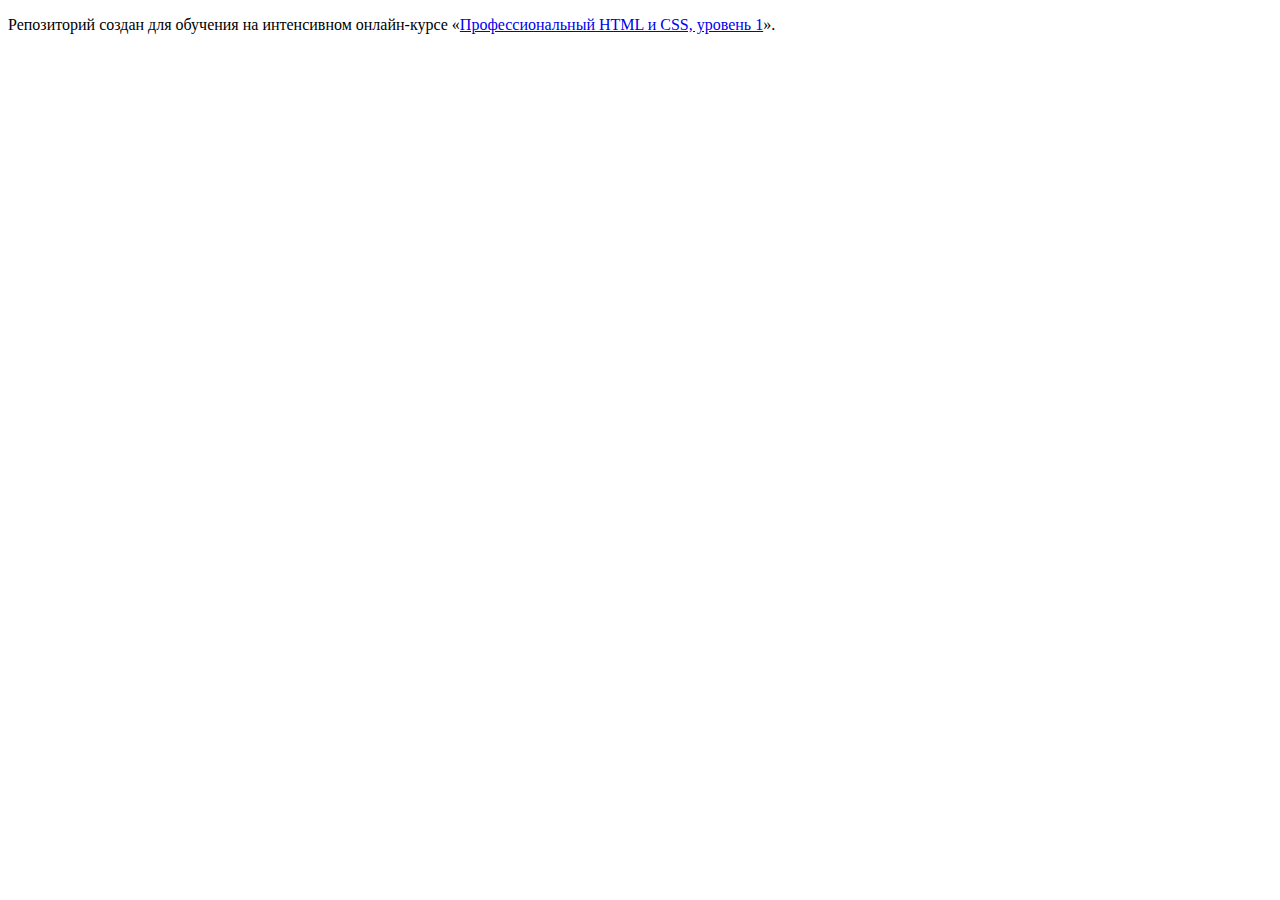
==== index.html @ e0f9cced ":hatching_chick:" ====
<!DOCTYPE html>
<html lang="ru">
  <head>
    <meta charset="utf-8">
    <title>HTML Academy: Глейси</title>
  </head>
  <body>

    <p>Репозиторий создан для обучения на интенсивном онлайн‑курсе «<a href="https://htmlacademy.ru/intensive/htmlcss">Профессиональный HTML и CSS, уровень 1</a>».</p>

  </body>
</html>
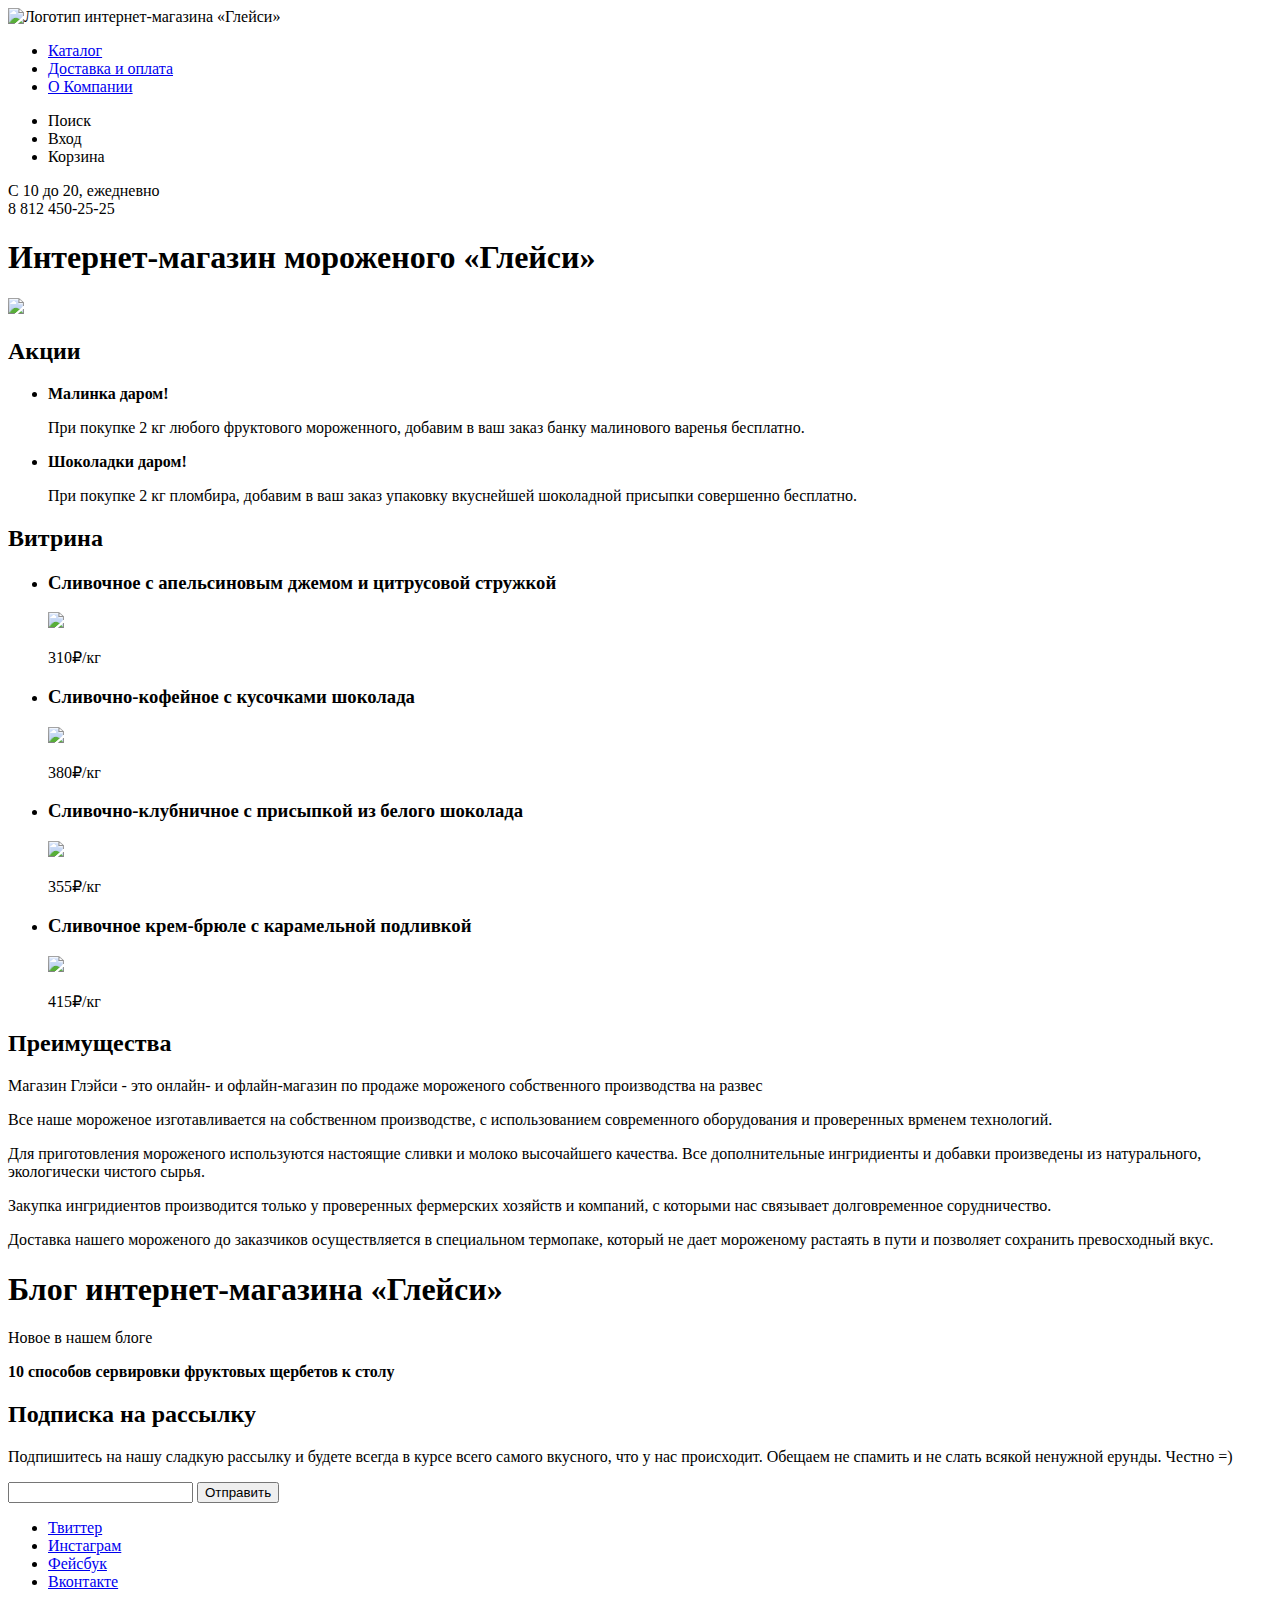
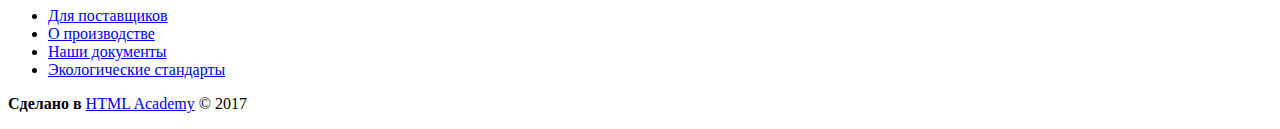
==== commit acca442d: "Разметка смысловых разделов" ====
--- a/index.html
+++ b/index.html
@@ -1,12 +1,139 @@
 <!DOCTYPE html>
 <html lang="ru">
-  <head>
-    <meta charset="utf-8">
-    <title>HTML Academy: Глейси</title>
-  </head>
-  <body>
-
-    <p>Репозиторий создан для обучения на интенсивном онлайн‑курсе «<a href="https://htmlacademy.ru/intensive/htmlcss">Профессиональный HTML и CSS, уровень 1</a>».</p>
-
-  </body>
+ <head>
+     <meta charset="utf-8">
+     <title>HTML Academy: Глейси</title>
+ </head>
+ <body>
+     <header class="main-header">
+         <nav class="main-navigation">
+             
+             <a class="main-header-logo">
+                 <img src="img/index-logo.svg" width="" height="" alt="Логотип интернет-магазина «Глейси»">
+             </a>
+             
+             <ul class="site-navigation">
+                 <li><a href="catalog.html"
+                        >Каталог</a></li>
+                 <li><a href="pay-deliver.html"
+                        >Доставка и оплата</a></li>
+                 <li><a href="about-us.html"
+                        >О Компании</a></li>
+             </ul>
+             
+             <ul class="user-navigation">
+                 <li class="search">Поиск</li>
+                 <li class="login-link">Вход</li>
+                 <li class="cart">Корзина</li>
+             </ul>
+             <p>С 10 до 20, ежедневно<br>
+             8 812 450-25-25</p>
+             
+         </nav>         
+     </header>
+     
+     <main class="container">
+         
+         <h1 class="visually-hidden">Интернет-магазин мороженого «Глейси»</h1>
+         
+         <div class="main-slider">
+             <div class="slide"><img src="img/main_slider1.svg"></div>
+             <div class="slide"></div>
+             <div class="slide"></div>
+         </div>
+         
+         <section class="banner">
+             <h2 class="visually-hidden">Акции</h2>
+             <ul class="banner-list">
+                 <li class="banner-item">
+                     <b>Малинка даром!</b>
+                     <p>При покупке 2 кг любого фруктового мороженного, добавим в ваш заказ банку малинового варенья бесплатно.</p>
+                 </li>
+                 <li class="banner-item">
+                     <b>Шоколадки даром!</b>
+                     <p>При покупке 2 кг пломбира, добавим в ваш заказ упаковку вкуснейшей шоколадной присыпки совершенно бесплатно.</p>
+                 </li>
+                    
+             </ul>
+         </section>
+         
+         <section class="showcase">
+             <h2 class="visually-hidden">Витрина</h2>
+             <ul class="showcase-list">
+                 <li class="showcase-item">
+                     <h3>Сливочное с апельсиновым джемом и цитрусовой стружкой</h3>
+                     <img src="img/showcase1.svg">
+                     <p>310₽<span class="showcase-piece">/кг</span></p>
+                 </li>
+                 <li class="showcase-item">
+                     <h3>Сливочно-кофейное с кусочками шоколада</h3>
+                     <img src="img/showcase2.svg">
+                     <p>380₽<span class="showcase-piece">/кг</span></p>
+                 </li>
+                 <li class="showcase-item">
+                     <h3>Сливочно-клубничное с присыпкой из белого шоколада</h3>
+                     <img src="img/showcase3.svg">
+                     <p>355₽<span class="showcase-piece">/кг</span></p>
+                 </li>
+                 <li class="showcase-item">
+                     <h3>Сливочное крем-брюле с карамельной подливкой</h3>
+                     <img src="img/showcase4.svg">
+                     <p>415₽<span class="showcase-piece">/кг</span></p>
+                 </li>
+             </ul>
+         </section>
+         
+         <section class="features">
+             <h2 class="visually-hidden">Преимущества</h2>
+             <p>Магазин Глэйси - это онлайн- и офлайн-магазин по продаже мороженого собственного производства на развес</p>
+             <p>Все наше мороженое изготавливается на собственном производстве, с использованием современного оборудования и проверенных врменем технологий.</p>
+             <p>Для приготовления мороженого используются настоящие сливки и молоко высочайшего качества. Все дополнительные ингридиенты и добавки произведены из натурального, экологически чистого сырья.</p>
+             <p>Закупка ингридиентов производится только у проверенных фермерских хозяйств и компаний, с которыми нас связывает долговременное сорудничество.</p>
+             <p>Доставка нашего мороженого до заказчиков осуществляется в специальном термопаке, который не дает мороженому растаять в пути и позволяет сохранить превосходный вкус.</p>             
+         </section>
+         
+         <article class="blog-news">
+             <h1 class="visually-hidden">Блог интернет-магазина «Глейси»</h1>
+                 <p>Новое в нашем блоге</p>
+                 <b>10 способов сервировки фруктовых щербетов к столу</b>
+         </article>
+         
+         <sectiom class="mailing">
+             <h2 class="visually-hidden">Подписка на рассылку</h2>
+             <p>Подпишитесь на нашу сладкую рассылку и будете всегда в курсе всего самого вкусного, что у нас происходит. Обещаем не спамить и не слать всякой ненужной ерунды. Честно =)</p>
+             <input type="text" name="user-email">
+             <input type="submit" value="Отправить">
+         </sectiom>
+         
+         <!--тут будет карта-->
+         
+     </main>
+     <footer class="main-footer">
+         
+         <div class="footer-social">
+            <ul>
+                <li><a class="social-button" href="#">Твиттер</a></li>
+                <li><a class="social-button" href="#">Инстаграм</a></li>
+                <li><a class="social-button" href="#">Фейсбук</a></li>
+                <li><a class="social-button" href="#">Вконтакте</a></li>
+            </ul>
+         </div>
+         
+         <div class="footer-about-us">
+            <ul>
+                <li><a href="suppliers.html">Для поставщиков</a></li>
+                <li><a href="fabric.html">О производстве</a></li>
+                <li><a href="legal-data.html">Наши документы</a></li>
+                <li><a href="eco-standart.html">Экологические стандарты</a></li>
+            </ul>
+         </div>
+         
+        <p class="footer-copyright">
+            <b>Сделано в </b> 
+            <a href="https://htmlacademy.ru">HTML Academy</a>
+            © 2017
+        </p>
+         
+     </footer>
+ </body>
 </html>
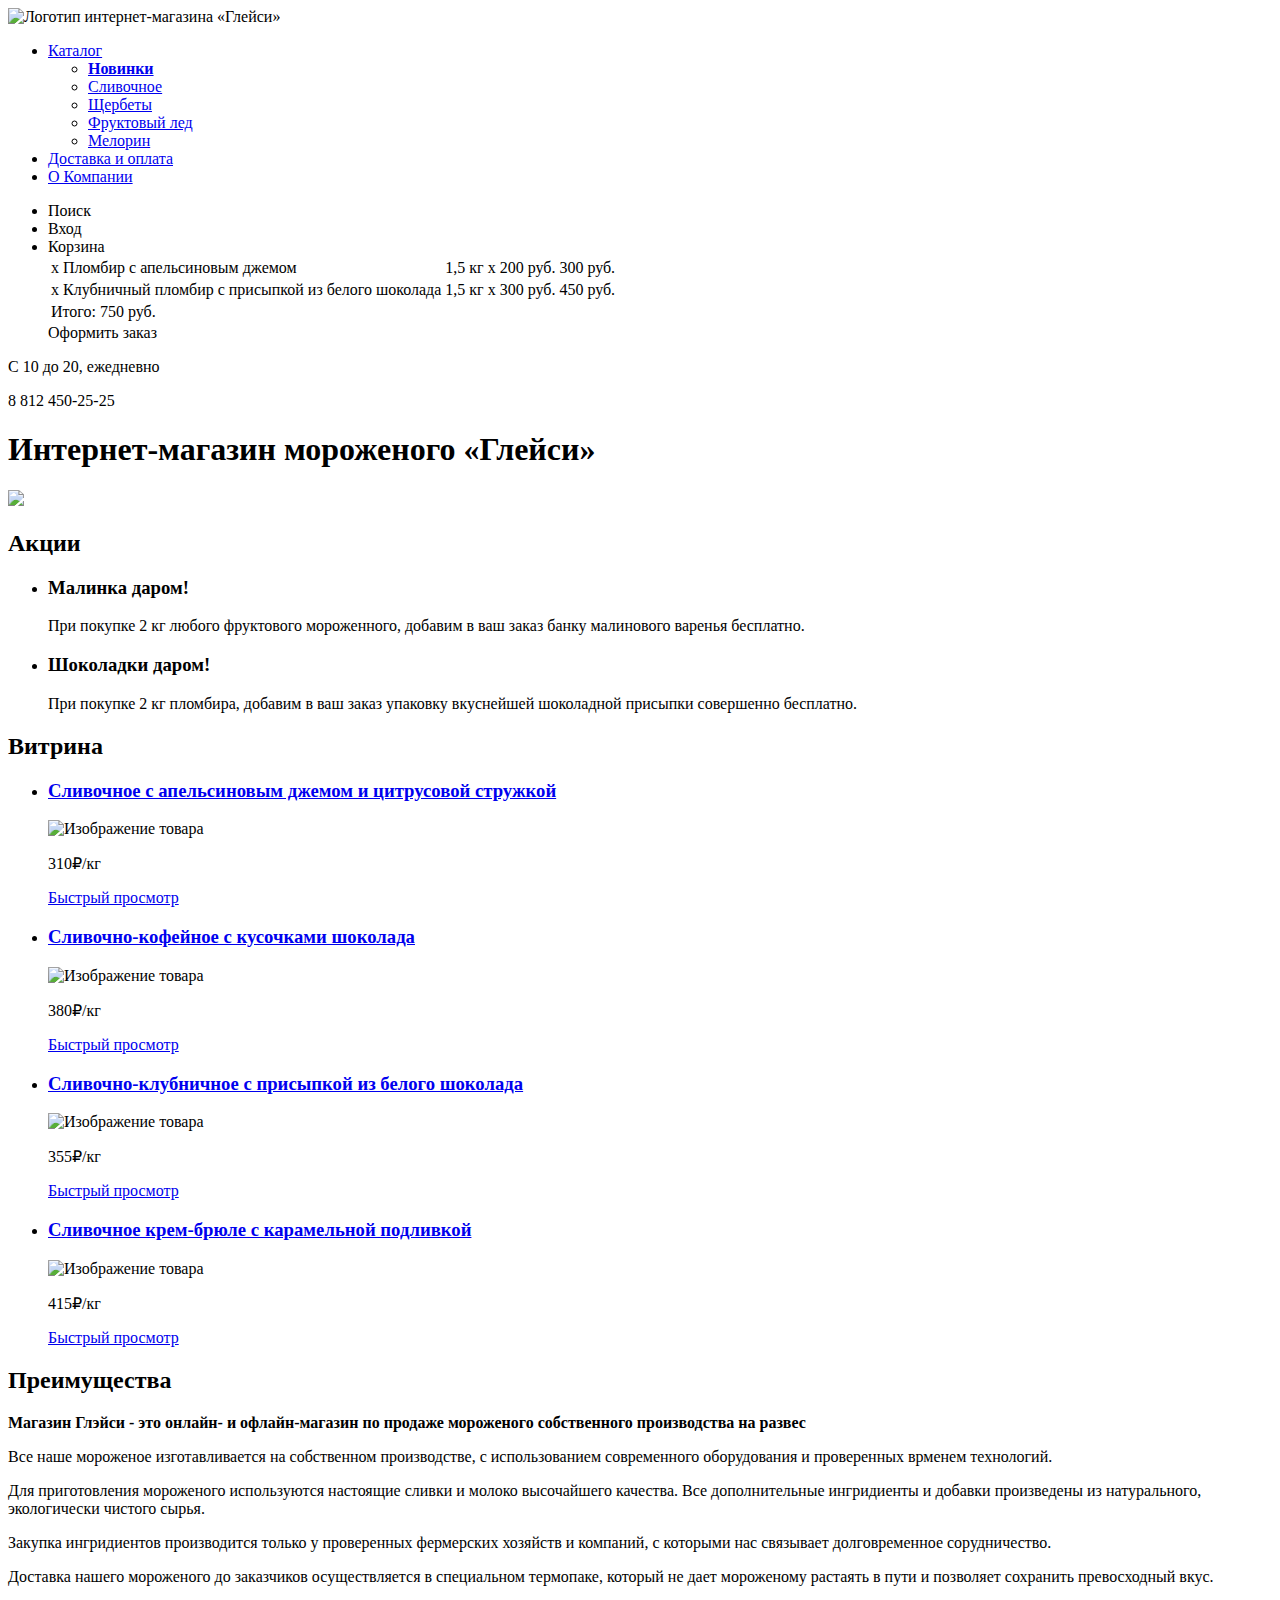
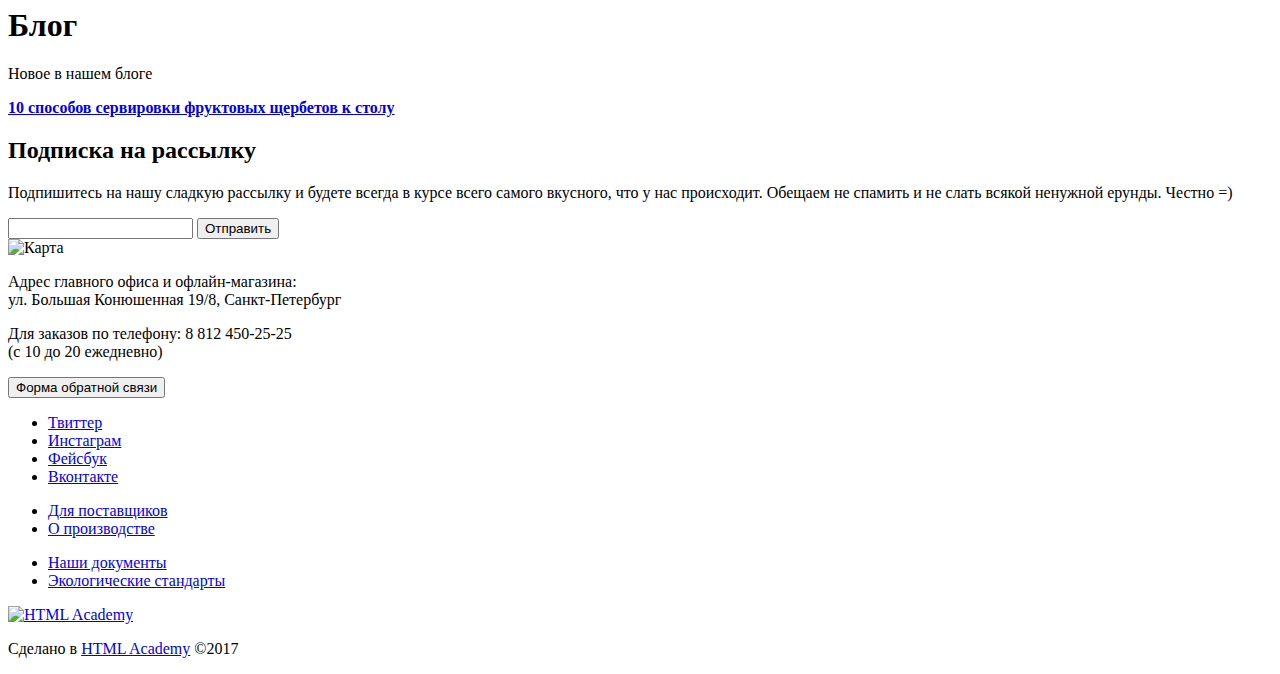
==== commit 189adf40: "Импорт изображений" ====
--- a/index.html
+++ b/index.html
@@ -1,139 +1,224 @@
 <!DOCTYPE html>
 <html lang="ru">
- <head>
-     <meta charset="utf-8">
-     <title>HTML Academy: Глейси</title>
- </head>
- <body>
-     <header class="main-header">
-         <nav class="main-navigation">
-             
-             <a class="main-header-logo">
-                 <img src="img/index-logo.svg" width="" height="" alt="Логотип интернет-магазина «Глейси»">
-             </a>
-             
-             <ul class="site-navigation">
-                 <li><a href="catalog.html"
-                        >Каталог</a></li>
-                 <li><a href="pay-deliver.html"
-                        >Доставка и оплата</a></li>
-                 <li><a href="about-us.html"
-                        >О Компании</a></li>
-             </ul>
-             
-             <ul class="user-navigation">
-                 <li class="search">Поиск</li>
-                 <li class="login-link">Вход</li>
-                 <li class="cart">Корзина</li>
-             </ul>
-             <p>С 10 до 20, ежедневно<br>
-             8 812 450-25-25</p>
-             
-         </nav>         
-     </header>
-     
-     <main class="container">
-         
-         <h1 class="visually-hidden">Интернет-магазин мороженого «Глейси»</h1>
-         
-         <div class="main-slider">
-             <div class="slide"><img src="img/main_slider1.svg"></div>
-             <div class="slide"></div>
-             <div class="slide"></div>
-         </div>
-         
-         <section class="banner">
-             <h2 class="visually-hidden">Акции</h2>
-             <ul class="banner-list">
-                 <li class="banner-item">
-                     <b>Малинка даром!</b>
-                     <p>При покупке 2 кг любого фруктового мороженного, добавим в ваш заказ банку малинового варенья бесплатно.</p>
-                 </li>
-                 <li class="banner-item">
-                     <b>Шоколадки даром!</b>
-                     <p>При покупке 2 кг пломбира, добавим в ваш заказ упаковку вкуснейшей шоколадной присыпки совершенно бесплатно.</p>
-                 </li>
-                    
-             </ul>
-         </section>
-         
-         <section class="showcase">
-             <h2 class="visually-hidden">Витрина</h2>
-             <ul class="showcase-list">
-                 <li class="showcase-item">
-                     <h3>Сливочное с апельсиновым джемом и цитрусовой стружкой</h3>
-                     <img src="img/showcase1.svg">
-                     <p>310₽<span class="showcase-piece">/кг</span></p>
-                 </li>
-                 <li class="showcase-item">
-                     <h3>Сливочно-кофейное с кусочками шоколада</h3>
-                     <img src="img/showcase2.svg">
-                     <p>380₽<span class="showcase-piece">/кг</span></p>
-                 </li>
-                 <li class="showcase-item">
-                     <h3>Сливочно-клубничное с присыпкой из белого шоколада</h3>
-                     <img src="img/showcase3.svg">
-                     <p>355₽<span class="showcase-piece">/кг</span></p>
-                 </li>
-                 <li class="showcase-item">
-                     <h3>Сливочное крем-брюле с карамельной подливкой</h3>
-                     <img src="img/showcase4.svg">
-                     <p>415₽<span class="showcase-piece">/кг</span></p>
-                 </li>
-             </ul>
-         </section>
-         
-         <section class="features">
-             <h2 class="visually-hidden">Преимущества</h2>
-             <p>Магазин Глэйси - это онлайн- и офлайн-магазин по продаже мороженого собственного производства на развес</p>
-             <p>Все наше мороженое изготавливается на собственном производстве, с использованием современного оборудования и проверенных врменем технологий.</p>
-             <p>Для приготовления мороженого используются настоящие сливки и молоко высочайшего качества. Все дополнительные ингридиенты и добавки произведены из натурального, экологически чистого сырья.</p>
-             <p>Закупка ингридиентов производится только у проверенных фермерских хозяйств и компаний, с которыми нас связывает долговременное сорудничество.</p>
-             <p>Доставка нашего мороженого до заказчиков осуществляется в специальном термопаке, который не дает мороженому растаять в пути и позволяет сохранить превосходный вкус.</p>             
-         </section>
-         
-         <article class="blog-news">
-             <h1 class="visually-hidden">Блог интернет-магазина «Глейси»</h1>
-                 <p>Новое в нашем блоге</p>
-                 <b>10 способов сервировки фруктовых щербетов к столу</b>
-         </article>
-         
-         <sectiom class="mailing">
-             <h2 class="visually-hidden">Подписка на рассылку</h2>
-             <p>Подпишитесь на нашу сладкую рассылку и будете всегда в курсе всего самого вкусного, что у нас происходит. Обещаем не спамить и не слать всякой ненужной ерунды. Честно =)</p>
-             <input type="text" name="user-email">
-             <input type="submit" value="Отправить">
-         </sectiom>
-         
-         <!--тут будет карта-->
-         
-     </main>
-     <footer class="main-footer">
-         
-         <div class="footer-social">
-            <ul>
-                <li><a class="social-button" href="#">Твиттер</a></li>
-                <li><a class="social-button" href="#">Инстаграм</a></li>
-                <li><a class="social-button" href="#">Фейсбук</a></li>
-                <li><a class="social-button" href="#">Вконтакте</a></li>
+<head>
+  <meta charset="utf-8">
+  <title>HTML Academy: Глейси</title>
+</head>
+<body>
+  <header class="main-header">
+    <nav class="main-navigation">
+      <a class="main-header-logo">
+        <img src="img/index-logo.svg" width="" height="" alt="Логотип интернет-магазина «Глейси»">
+      </a>
+
+      <ul class="site-navigation">
+        <li>
+            <a href="catalog.html">Каталог</a>
+            <ul class="sub-menu">
+              <li><a href="#"><b>Новинки</b></a></li>
+              <li><a href="creamy.html">Сливочное</a></li>
+              <li><a href="#">Щербеты</a></li>
+              <li><a href="#">Фруктовый лед</a></li>
+              <li><a href="#">Мелорин</a></li>
             </ul>
-         </div>
-         
-         <div class="footer-about-us">
-            <ul>
-                <li><a href="suppliers.html">Для поставщиков</a></li>
-                <li><a href="fabric.html">О производстве</a></li>
-                <li><a href="legal-data.html">Наши документы</a></li>
-                <li><a href="eco-standart.html">Экологические стандарты</a></li>
-            </ul>
-         </div>
-         
-        <p class="footer-copyright">
-            <b>Сделано в </b> 
-            <a href="https://htmlacademy.ru">HTML Academy</a>
-            © 2017
-        </p>
-         
-     </footer>
- </body>
+        </li>
+        <li>
+            <a href="pay-deliver.html">Доставка и оплата</a>
+        </li>
+        <li>
+            <a href="about-us.html">О Компании</a>
+        </li>
+      </ul>
+
+      <ul class="user-navigation">
+        <li class="search">
+          <div class="search-icon">Поиск</div>
+          <div class="search-form"></div>
+          <!-- тут будет форма -->
+          
+        </li>
+        <li class="login">
+          <div class="login-link">Вход</div>
+          <div class="login-form"></div>
+          <!-- тут будет форма -->
+        </li>
+        
+        <li class="cart">
+          <div class="cart-icon">Корзина</div>
+          <table>
+            <tr>
+              <td>x</td>
+              <td>Пломбир с апельсиновым джемом</td>
+              <td>1,5 кг х 200 руб.</td>
+              <td>300 руб.</td>
+            </tr>
+            
+            <tr>
+              <td>x</td>
+              <td>Клубничный пломбир с присыпкой из белого шоколада</td>
+              <td>1,5 кг х 300 руб.</td>
+              <td>450 руб.</td>
+            </tr>
+            
+            <tr>
+              <td colspan="4">Итого: 750 руб.</td>
+            </tr>
+          </table>
+          <a>Оформить заказ</a>
+        </li>
+      </ul>
+        
+      <div class="header-contacts">
+        <p>С 10 до 20, ежедневно</p>
+        <p class="number-phone">8 812 450-25-25</p>
+      </div>
+    </nav>
+  </header>
+
+  <main class="container">
+    <h1 class="visually-hidden">Интернет-магазин мороженого «Глейси»</h1>
+
+    <div class="main-slider">
+      <div class="slide"><img src="img/main_slider1.svg"></div>
+      <div class="slide"></div>
+      <div class="slide"></div>
+    </div>
+
+    <section class="banner">
+      <h2 class="visually-hidden">Акции</h2>
+        
+      <ul class="banner-list">
+        <li class="banner-item bunner-item-left">
+          <h3>Малинка даром!</h3>
+          <!-- это может быть "льдом"? -->
+          <p>При покупке 2 кг любого фруктового мороженного, добавим в ваш заказ банку малинового варенья бесплатно.</p>
+        </li>
+          
+        <li class="banner-item bunner-item-right">
+          <h3>Шоколадки даром!</h3>
+          <!-- это может быть "льдом"? -->
+          <p>При покупке 2 кг пломбира, добавим в ваш заказ упаковку вкуснейшей шоколадной присыпки совершенно бесплатно.</p>
+        </li>
+      </ul>
+    </section>
+
+    <section class="catalog">
+      <h2 class="visually-hidden">Витрина</h2>
+        
+      <ul class="catalog-list">
+        <li class="product product-hit">
+          <h3><a href="#">Сливочное с апельсиновым джемом и цитрусовой стружкой</a></h3>
+          <img src="img/product1.jpeg" width="" height="" alt="Изображение товара">
+          <p>310₽<span class="catalog-piece">/кг</span></p>
+          <div class="product-overlay">
+            <a class="btn" href="#">Быстрый просмотр</a>
+          </div>
+        </li>
+          
+        <li class="product product-hit">
+          <h3><a href="#">Сливочно-кофейное с кусочками шоколада</a></h3>
+          <img src="img/product2.jpeg" width="" height="" alt="Изображение товара">
+          <p>380₽<span class="catalog-piece">/кг</span></p>
+          <div class="product-overlay">
+            <a class="btn" href="#">Быстрый просмотр</a>
+          </div>
+        </li>
+          
+        <li class="product product-hit">
+          <h3><a href="#">Сливочно-клубничное с присыпкой из белого шоколада</a></h3>
+          <img src="img/product3.jpeg" width="" height="" alt="Изображение товара">
+          <p>355₽<span class="catalog-piece">/кг</span></p>
+          <div class="product-overlay">
+            <a class="btn" href="#">Быстрый просмотр</a>
+          </div>
+        </li>
+          
+        <li class="product product-hit">
+          <h3><a href="#">Сливочное крем-брюле с карамельной подливкой</a></h3>
+          <img src="img/product4.jpeg" width="" height="" alt="Изображение товара">
+          <p>415₽<span class="catalog-piece">/кг</span></p>
+          <div class="product-overlay">
+            <a class="btn" href="#">Быстрый просмотр</a>
+          </div>
+        </li>
+      </ul>
+    </section>
+
+
+    <section class="features">
+      <h2 class="visually-hidden">Преимущества</h2>
+        
+      <b>Магазин Глэйси - это онлайн- и офлайн-магазин по продаже мороженого собственного производства на развес</b>
+      <!-- это может быть "льдом"? -->
+        
+      <p class="features-icecream">Все наше мороженое изготавливается на собственном производстве, с использованием современного оборудования и проверенных врменем технологий.</p>
+        
+      <p class="features-naturale">Для приготовления мороженого используются настоящие сливки и молоко высочайшего качества. Все дополнительные ингридиенты и добавки произведены из натурального, экологически чистого сырья.</p>
+        
+      <p class="features-cow">Закупка ингридиентов производится только у проверенных фермерских хозяйств и компаний, с которыми нас связывает долговременное сорудничество.</p>
+        
+      <p class="features-temp">Доставка нашего мороженого до заказчиков осуществляется в специальном термопаке, который не дает мороженому растаять в пути и позволяет сохранить превосходный вкус.</p>
+    </section>
+    
+    <div class="cont-blog-mailing">
+      <article class="blog-news">
+        <h1 class="visually-hidden">Блог</h1> <!-- он в article -->
+
+        <p>Новое в нашем блоге</p>
+
+        <b><a href="#">10 способов сервировки фруктовых щербетов к столу</a></b> <!-- лед? -->
+      </article>
+
+      <section class="mailing">
+        <h2 class="visually-hidden">Подписка на рассылку</h2>
+
+        <p>Подпишитесь на нашу сладкую рассылку и будете всегда в курсе всего самого вкусного, что у нас происходит. Обещаем не спамить и не слать всякой ненужной ерунды. Честно =)</p>
+
+        <form class="mailing-form" action="/">
+          <input type="text" name="user-email">
+          <input type="submit" value="Отправить">
+        </form>
+      </section>
+    </div>
+  </main>
+  
+  <section class="map">
+    <img src="" alt="Карта">
+    <div class="map-contacts">
+      <p>Адрес главного офиса и офлайн-магазина:<br>
+      <span class="map-adress">ул. Большая Конюшенная 19/8, Санкт-Петербург</span></p>
+      <p>Для заказов по телефону:
+      <span class="map-phone">8 812 450-25-25</span><br>
+      (с 10 до 20 ежедневно)</p>
+      <button>Форма обратной связи</button>
+    </div>
+  </section>
+    
+  <footer class="main-footer">
+    <div class="footer-social">
+      <ul>
+        <li><a class="social-button" href="#">Твиттер</a></li>
+        <li><a class="social-button" href="#">Инстаграм</a></li>
+        <li><a class="social-button" href="#">Фейсбук</a></li>
+        <li><a class="social-button" href="#">Вконтакте</a></li>
+      </ul>
+    </div>
+
+    <div class="footer-about-us">
+      <ul>
+        <li><a href="suppliers.html">Для поставщиков</a></li>
+        <li><a href="fabric.html">О производстве</a></li>
+      </ul>
+      <ul>
+        <li><a href="legal-data.html">Наши документы</a></li>
+        <li><a href="eco-standart.html">Экологические стандарты</a></li>
+      </ul>
+    </div>
+
+    <div class="footer-copyright">
+      <a href="#"><img src="" alt="HTML Academy"></a>
+      <p>Сделано в <a href="https://htmlacademy.ru">HTML Academy</a> ©2017</p>
+    </div>
+  </footer>
+</body>
 </html>
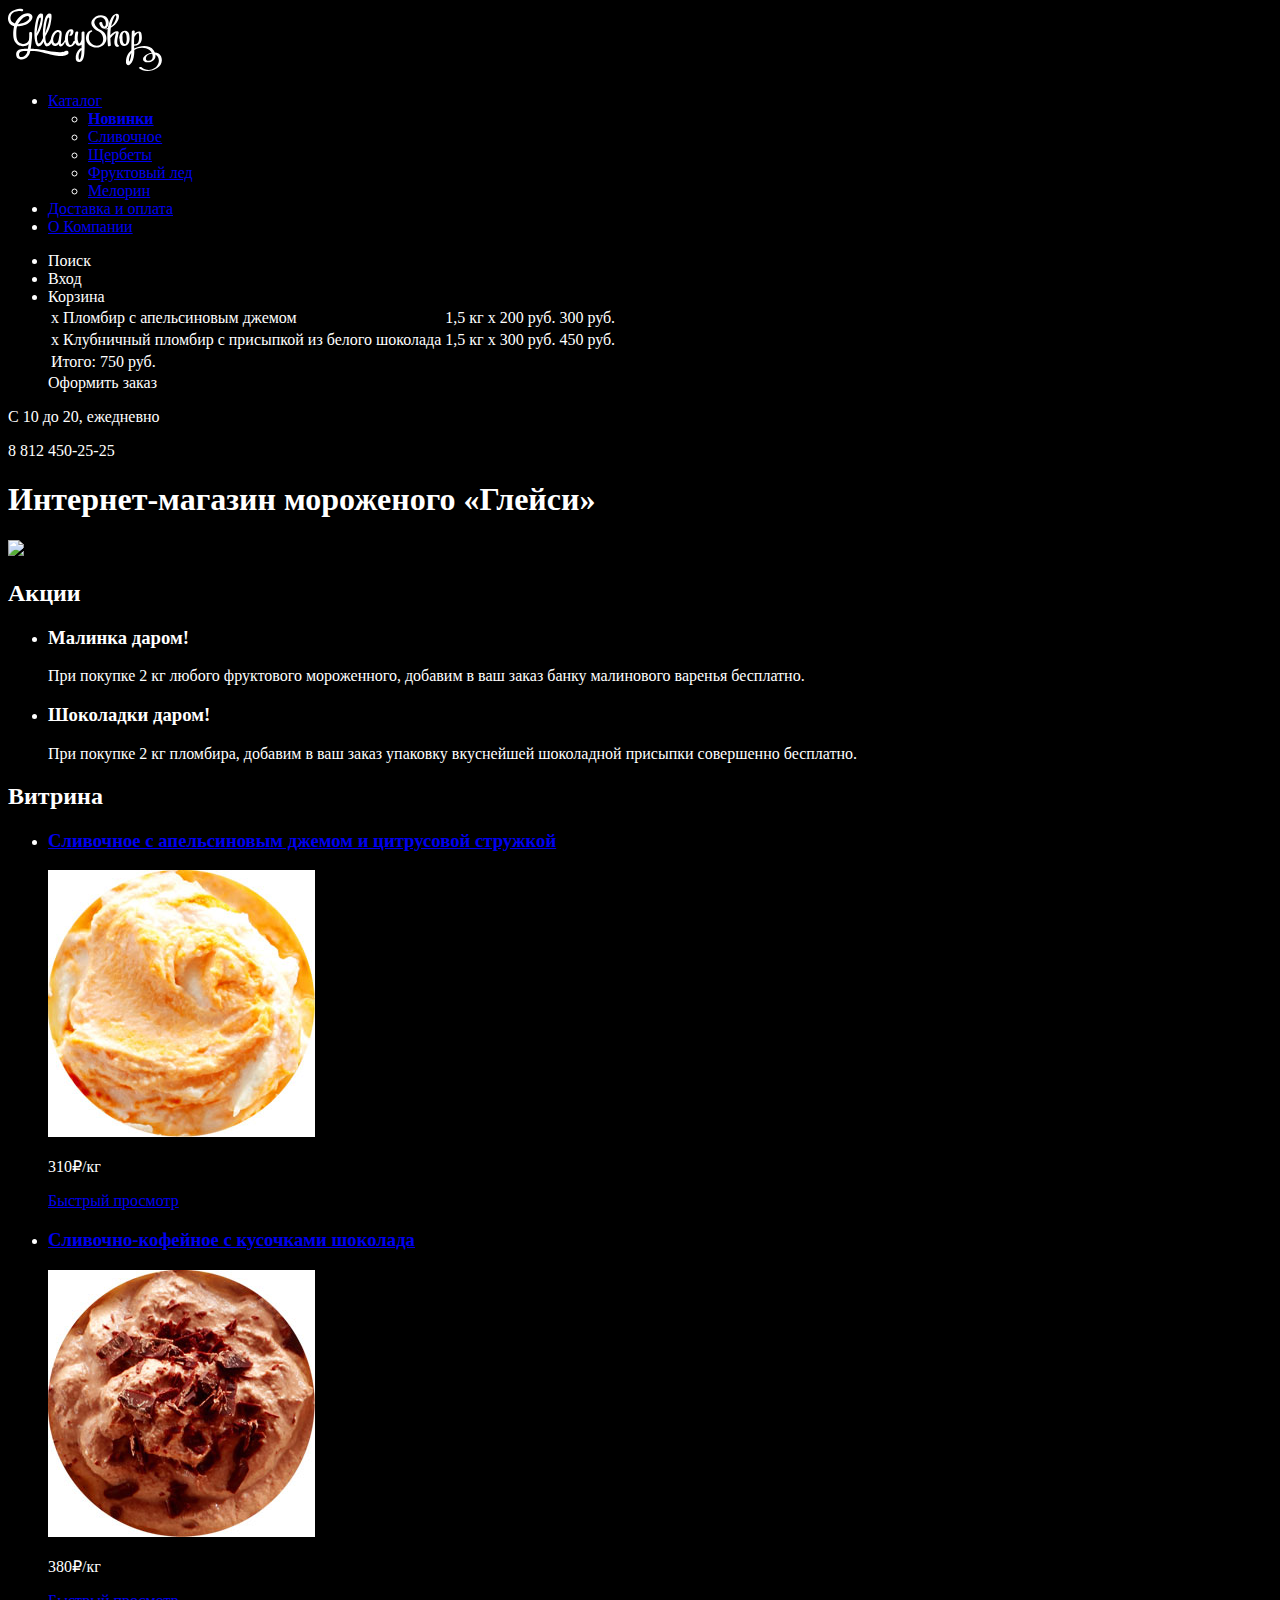
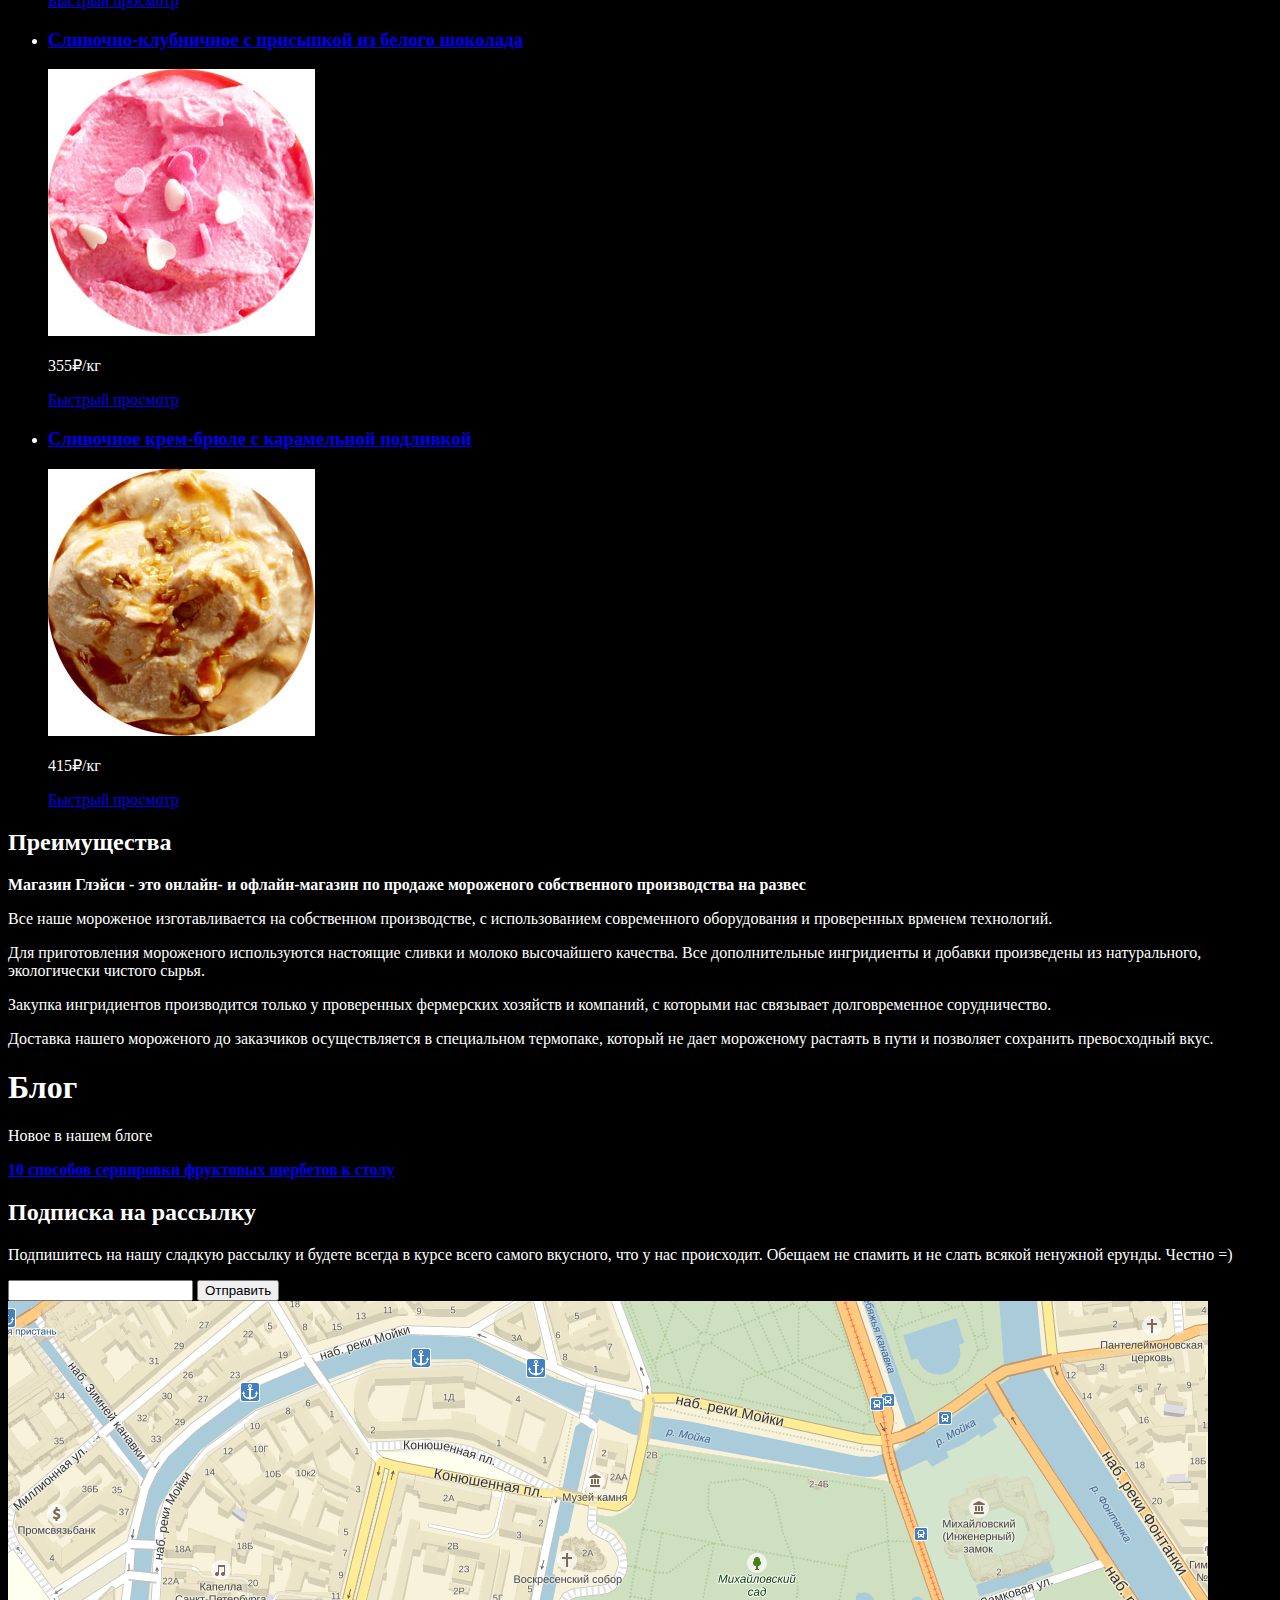
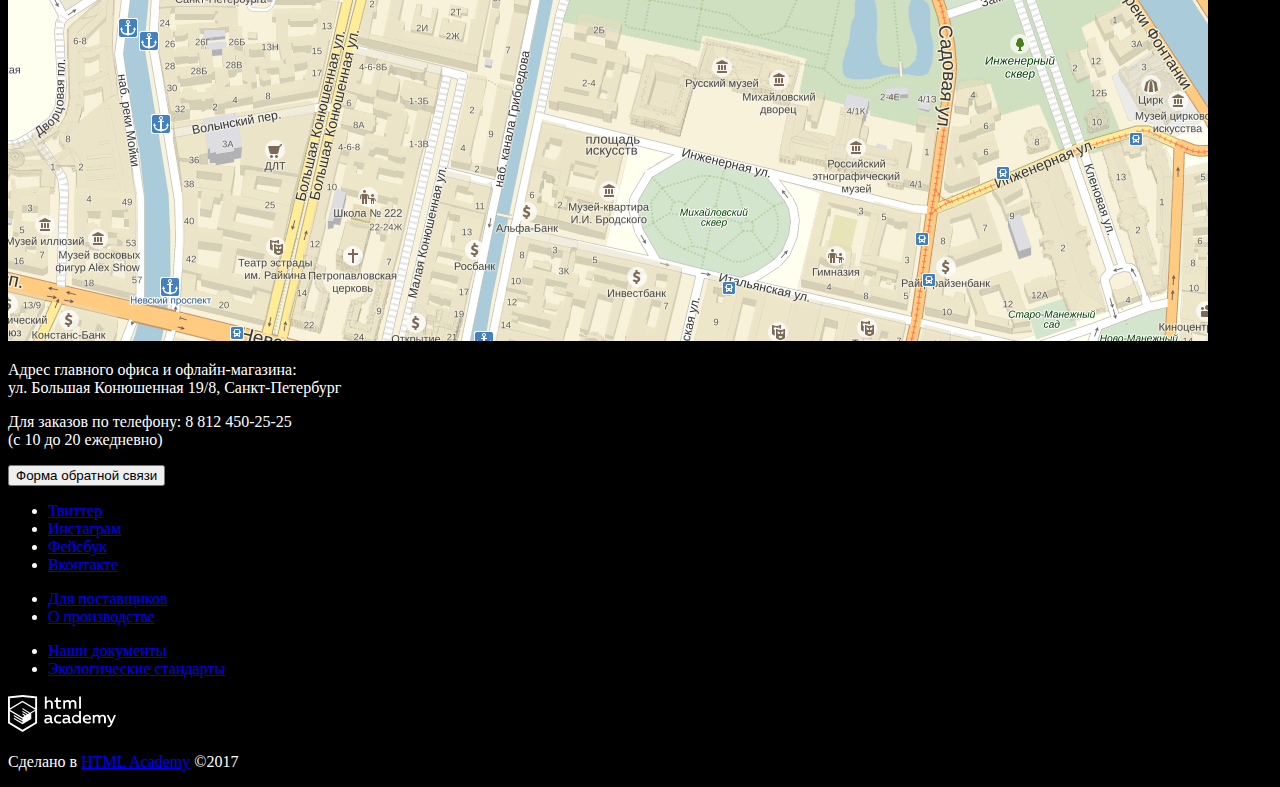
==== commit 579e8b28: "Подключил контентные изображения" ====
--- a/index.html
+++ b/index.html
@@ -4,11 +4,11 @@
   <meta charset="utf-8">
   <title>HTML Academy: Глейси</title>
 </head>
-<body>
+<body style="background: black; color: white">
   <header class="main-header">
     <nav class="main-navigation">
       <a class="main-header-logo">
-        <img src="img/index-logo.svg" width="" height="" alt="Логотип интернет-магазина «Глейси»">
+        <img src="img/icons/logo.svg" width="154" height="64" alt="Логотип интернет-магазина «Глейси»">
       </a>
 
       <ul class="site-navigation">
@@ -108,7 +108,7 @@
       <ul class="catalog-list">
         <li class="product product-hit">
           <h3><a href="#">Сливочное с апельсиновым джемом и цитрусовой стружкой</a></h3>
-          <img src="img/product1.jpeg" width="" height="" alt="Изображение товара">
+          <img src="img/mainpage/product1.jpg" width="267" height="267" alt="Изображение товара">
           <p>310₽<span class="catalog-piece">/кг</span></p>
           <div class="product-overlay">
             <a class="btn" href="#">Быстрый просмотр</a>
@@ -117,7 +117,7 @@
           
         <li class="product product-hit">
           <h3><a href="#">Сливочно-кофейное с кусочками шоколада</a></h3>
-          <img src="img/product2.jpeg" width="" height="" alt="Изображение товара">
+          <img src="img/mainpage/product2.jpg" width="267" height="267" alt="Изображение товара">
           <p>380₽<span class="catalog-piece">/кг</span></p>
           <div class="product-overlay">
             <a class="btn" href="#">Быстрый просмотр</a>
@@ -126,7 +126,7 @@
           
         <li class="product product-hit">
           <h3><a href="#">Сливочно-клубничное с присыпкой из белого шоколада</a></h3>
-          <img src="img/product3.jpeg" width="" height="" alt="Изображение товара">
+          <img src="img/mainpage/product3.jpg" width="267" height="267" alt="Изображение товара">
           <p>355₽<span class="catalog-piece">/кг</span></p>
           <div class="product-overlay">
             <a class="btn" href="#">Быстрый просмотр</a>
@@ -135,7 +135,7 @@
           
         <li class="product product-hit">
           <h3><a href="#">Сливочное крем-брюле с карамельной подливкой</a></h3>
-          <img src="img/product4.jpeg" width="" height="" alt="Изображение товара">
+          <img src="img/mainpage/product4.jpg" width="267" height="267" alt="Изображение товара">
           <p>415₽<span class="catalog-piece">/кг</span></p>
           <div class="product-overlay">
             <a class="btn" href="#">Быстрый просмотр</a>
@@ -183,7 +183,7 @@
   </main>
   
   <section class="map">
-    <img src="" alt="Карта">
+    <img src="img/mainpage/map.png" alt="Карта">
     <div class="map-contacts">
       <p>Адрес главного офиса и офлайн-магазина:<br>
       <span class="map-adress">ул. Большая Конюшенная 19/8, Санкт-Петербург</span></p>
@@ -216,7 +216,7 @@
     </div>
 
     <div class="footer-copyright">
-      <a href="#"><img src="" alt="HTML Academy"></a>
+      <a href="#"><img src="img/icons/logo-htmlacademy.svg" width="108" height="39" alt="HTML Academy"></a>
       <p>Сделано в <a href="https://htmlacademy.ru">HTML Academy</a> ©2017</p>
     </div>
   </footer>
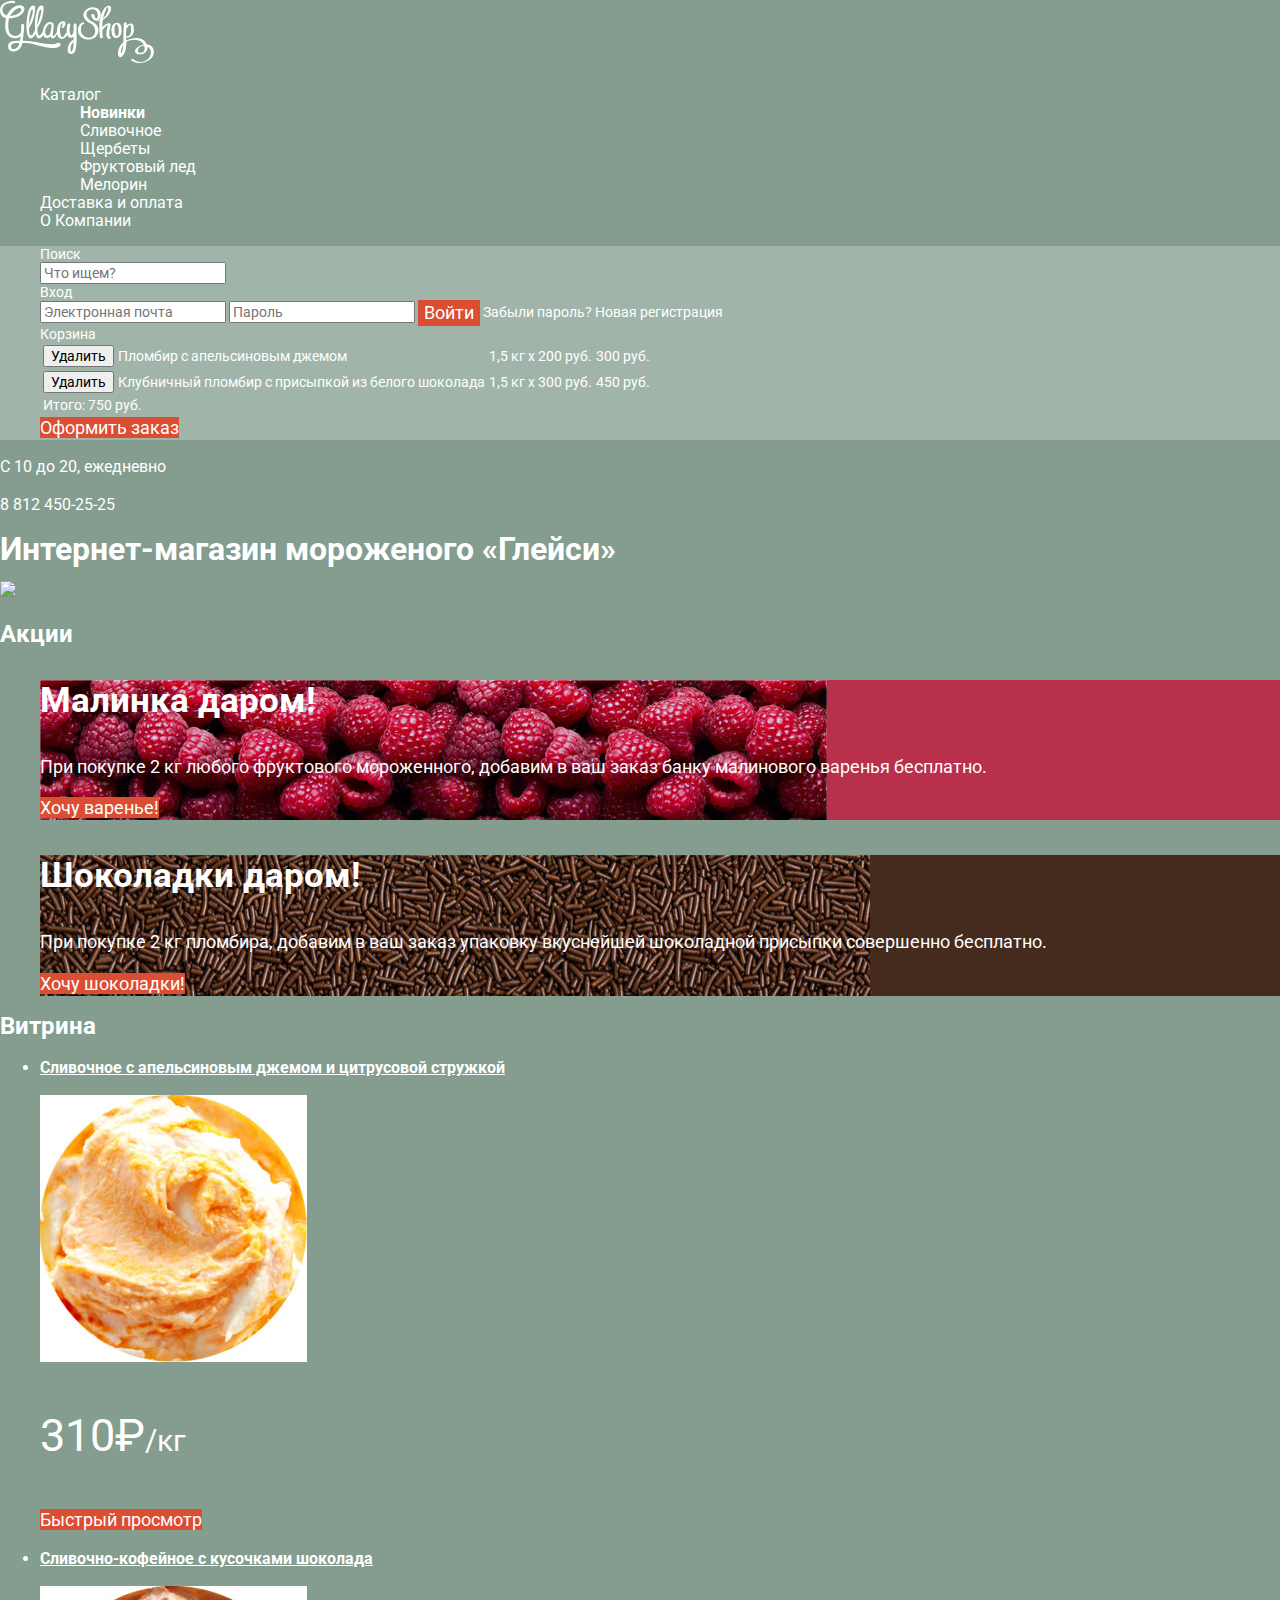
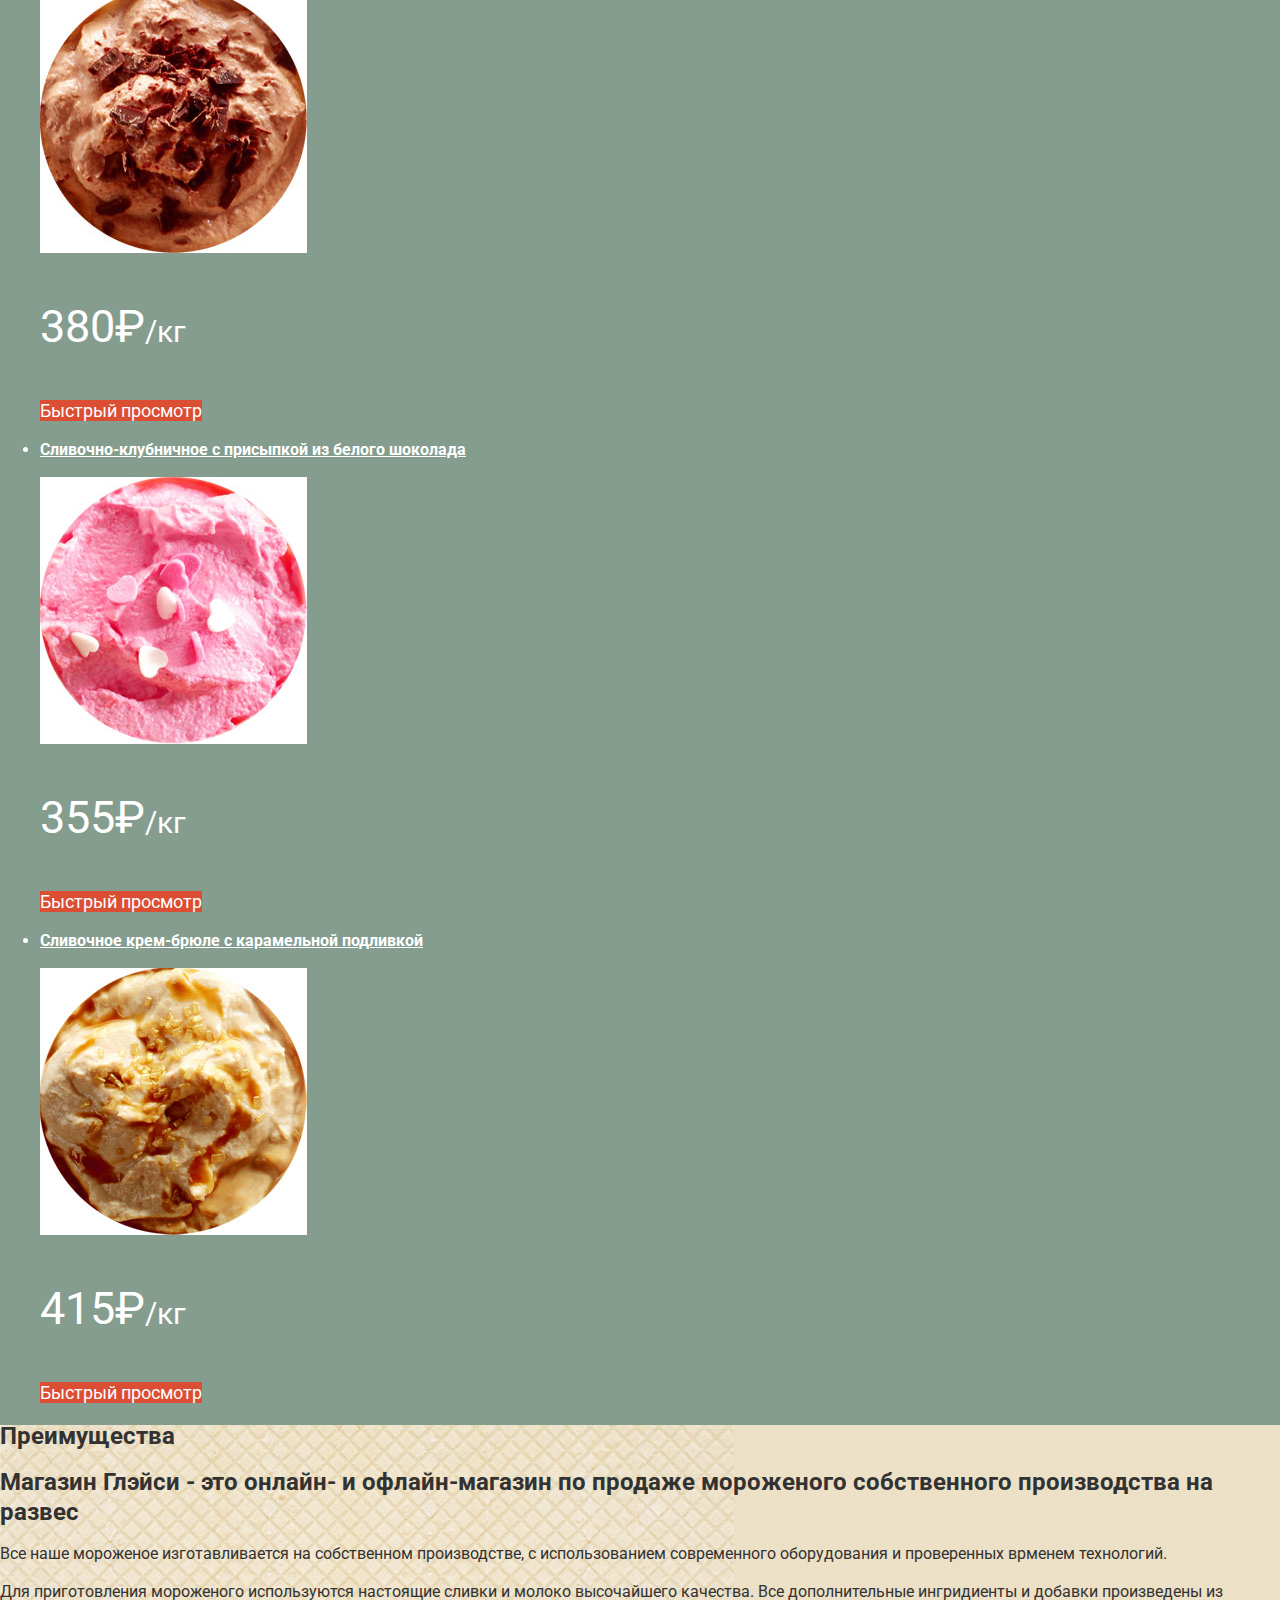
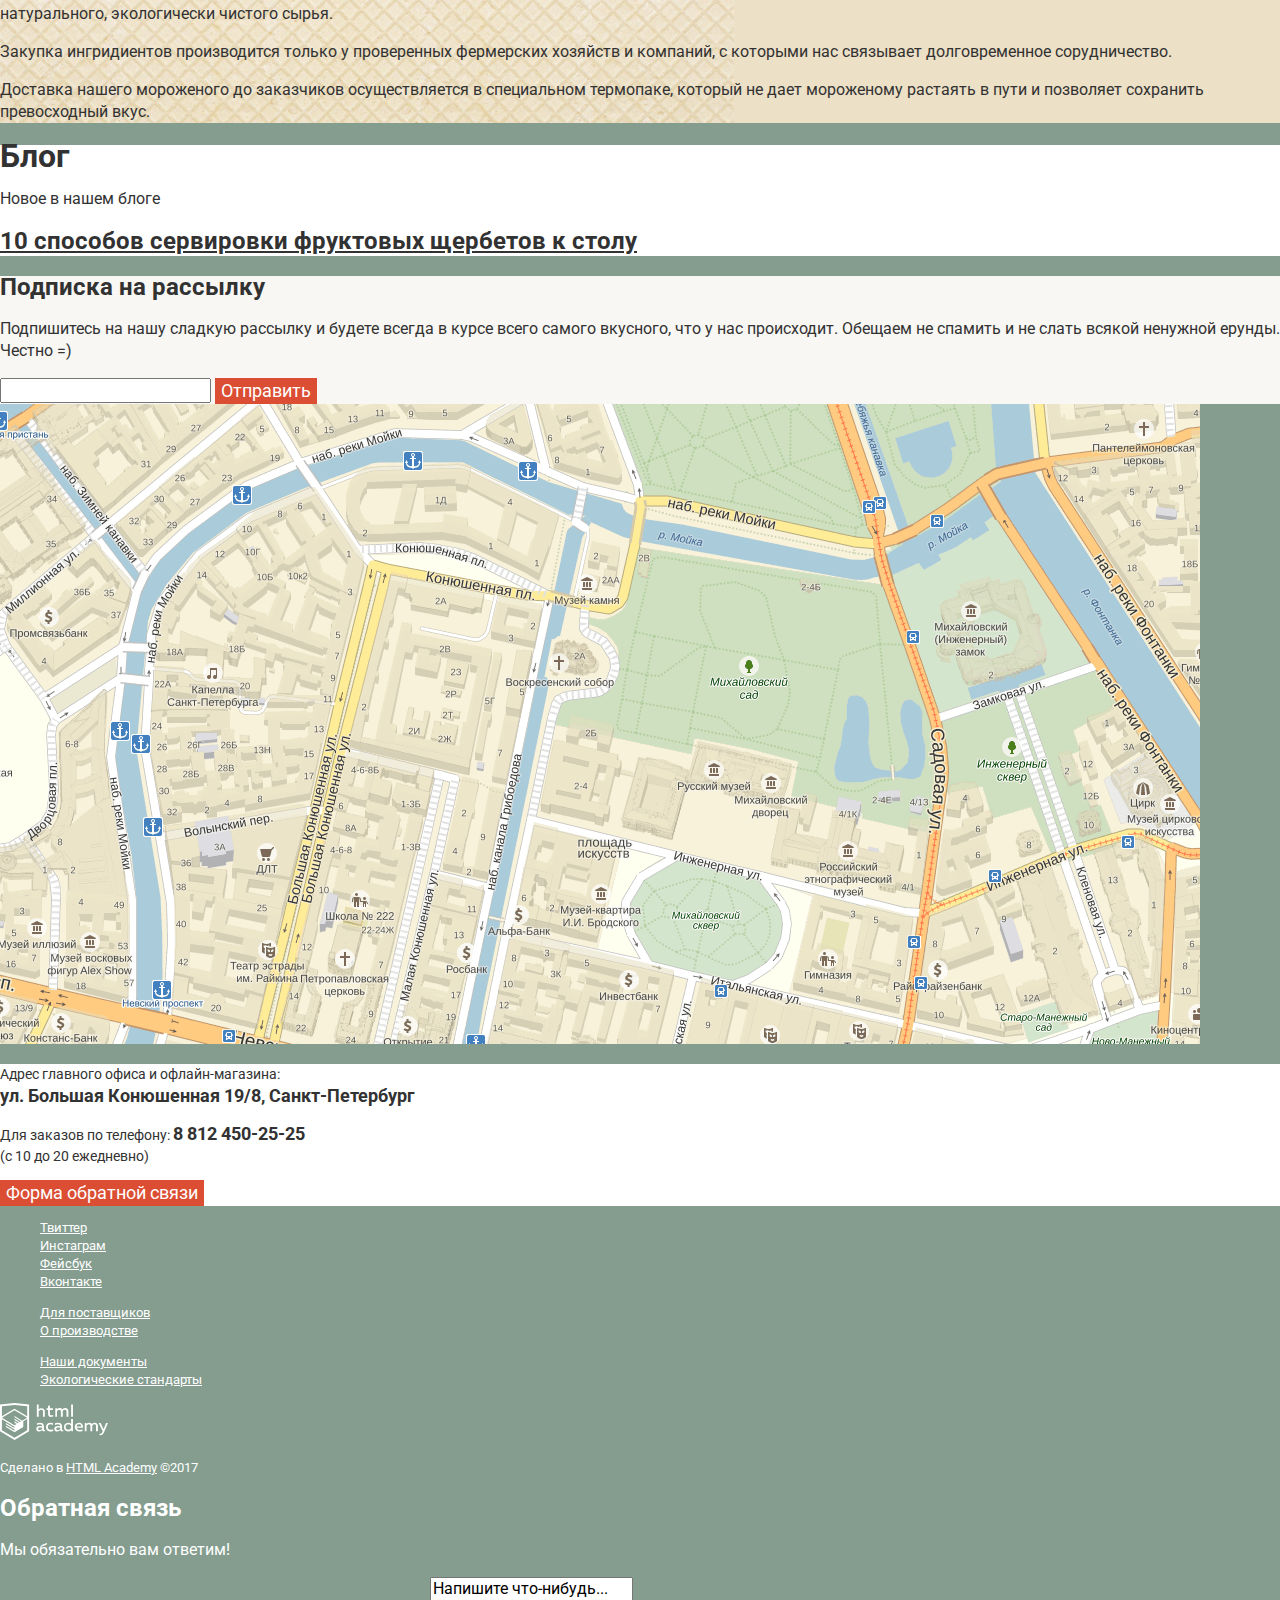
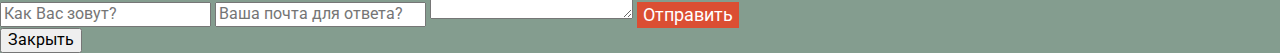
==== commit a76f94b0: "Начал базовую стилизацию" ====
--- a/index.html
+++ b/index.html
@@ -3,8 +3,11 @@
 <head>
   <meta charset="utf-8">
   <title>HTML Academy: Глейси</title>
+  <link href="https://fonts.googleapis.com/css?family=Roboto:400,700&amp;subset=cyrillic" rel="stylesheet">
+  <link href="css/normalize.css" rel="stylesheet">
+  <link href="css/style.css" rel="stylesheet">
 </head>
-<body style="background: black; color: white">
+<body>
   <header class="main-header">
     <nav class="main-navigation">
       <a class="main-header-logo">
@@ -23,38 +26,43 @@
             </ul>
         </li>
         <li>
-            <a href="pay-deliver.html">Доставка и оплата</a>
+            <a href="#">Доставка и оплата</a>
         </li>
         <li>
-            <a href="about-us.html">О Компании</a>
+            <a href="#">О Компании</a>
         </li>
       </ul>
 
       <ul class="user-navigation">
         <li class="search">
           <div class="search-icon">Поиск</div>
-          <div class="search-form"></div>
-          <!-- тут будет форма -->
-          
+          <form class="search-form" action="https://echo.htmlacademy.ru" method="get">
+            <input id="search" type="search" name="search" placeholder="Что ищем?">
+          </form>
         </li>
         <li class="login">
           <div class="login-link">Вход</div>
-          <div class="login-form"></div>
-          <!-- тут будет форма -->
+          <form class="login-form" action="https://echo.htmlacademy.ru" method="post">
+            <input id="login" type="email" name="login" placeholder="Электронная почта">
+            <input id="password" type="password" name="password" placeholder="Пароль">
+            <input id="login-button" class="btn" type="submit" name="login-button" value="Войти">
+            <a href="#">Забыли пароль?</a>
+            <a href="#">Новая регистрация</a>
+          </form>
         </li>
         
         <li class="cart">
           <div class="cart-icon">Корзина</div>
           <table>
             <tr>
-              <td>x</td>
+              <td><button class="cart-delete" type="button">Удалить</button></td>
               <td>Пломбир с апельсиновым джемом</td>
               <td>1,5 кг х 200 руб.</td>
               <td>300 руб.</td>
             </tr>
             
             <tr>
-              <td>x</td>
+              <td><button class="cart-delete" type="button">Удалить</button></td>
               <td>Клубничный пломбир с присыпкой из белого шоколада</td>
               <td>1,5 кг х 300 руб.</td>
               <td>450 руб.</td>
@@ -64,7 +72,7 @@
               <td colspan="4">Итого: 750 руб.</td>
             </tr>
           </table>
-          <a>Оформить заказ</a>
+          <a href="#" class="btn">Оформить заказ</a>
         </li>
       </ul>
         
@@ -78,7 +86,7 @@
   <main class="container">
     <h1 class="visually-hidden">Интернет-магазин мороженого «Глейси»</h1>
 
-    <div class="main-slider">
+    <div class="main-slider">                                                   <!--Слайдер-->
       <div class="slide"><img src="img/main_slider1.svg"></div>
       <div class="slide"></div>
       <div class="slide"></div>
@@ -88,16 +96,18 @@
       <h2 class="visually-hidden">Акции</h2>
         
       <ul class="banner-list">
-        <li class="banner-item bunner-item-left">
+        <li class="banner-item banner-item-left">
           <h3>Малинка даром!</h3>
           <!-- это может быть "льдом"? -->
           <p>При покупке 2 кг любого фруктового мороженного, добавим в ваш заказ банку малинового варенья бесплатно.</p>
-        </li>
-          
-        <li class="banner-item bunner-item-right">
+          <a class="btn" href="#">Хочу варенье!</a>
+        </li>
+          
+        <li class="banner-item banner-item-right">
           <h3>Шоколадки даром!</h3>
           <!-- это может быть "льдом"? -->
           <p>При покупке 2 кг пломбира, добавим в ваш заказ упаковку вкуснейшей шоколадной присыпки совершенно бесплатно.</p>
+          <a class="btn" href="#">Хочу шоколадки!</a>
         </li>
       </ul>
     </section>
@@ -153,20 +163,20 @@
         
       <p class="features-icecream">Все наше мороженое изготавливается на собственном производстве, с использованием современного оборудования и проверенных врменем технологий.</p>
         
-      <p class="features-naturale">Для приготовления мороженого используются настоящие сливки и молоко высочайшего качества. Все дополнительные ингридиенты и добавки произведены из натурального, экологически чистого сырья.</p>
+      <p class="features-leaf">Для приготовления мороженого используются настоящие сливки и молоко высочайшего качества. Все дополнительные ингридиенты и добавки произведены из натурального, экологически чистого сырья.</p>
         
       <p class="features-cow">Закупка ингридиентов производится только у проверенных фермерских хозяйств и компаний, с которыми нас связывает долговременное сорудничество.</p>
         
       <p class="features-temp">Доставка нашего мороженого до заказчиков осуществляется в специальном термопаке, который не дает мороженому растаять в пути и позволяет сохранить превосходный вкус.</p>
     </section>
     
-    <div class="cont-blog-mailing">
+    <div class="blog-mailing-container">
       <article class="blog-news">
         <h1 class="visually-hidden">Блог</h1> <!-- он в article -->
 
         <p>Новое в нашем блоге</p>
 
-        <b><a href="#">10 способов сервировки фруктовых щербетов к столу</a></b> <!-- лед? -->
+        <a href="#">10 способов сервировки фруктовых щербетов к столу</a> <!-- лед? -->
       </article>
 
       <section class="mailing">
@@ -176,7 +186,7 @@
 
         <form class="mailing-form" action="/">
           <input type="text" name="user-email">
-          <input type="submit" value="Отправить">
+          <input class="btn" type="submit" value="Отправить">
         </form>
       </section>
     </div>
@@ -190,13 +200,13 @@
       <p>Для заказов по телефону:
       <span class="map-phone">8 812 450-25-25</span><br>
       (с 10 до 20 ежедневно)</p>
-      <button>Форма обратной связи</button>
+      <button class="btn">Форма обратной связи</button>
     </div>
   </section>
     
   <footer class="main-footer">
     <div class="footer-social">
-      <ul>
+      <ul class="social-list">
         <li><a class="social-button" href="#">Твиттер</a></li>
         <li><a class="social-button" href="#">Инстаграм</a></li>
         <li><a class="social-button" href="#">Фейсбук</a></li>
@@ -206,12 +216,12 @@
 
     <div class="footer-about-us">
       <ul>
-        <li><a href="suppliers.html">Для поставщиков</a></li>
-        <li><a href="fabric.html">О производстве</a></li>
+        <li><a href="#">Для поставщиков</a></li>
+        <li><a href="#">О производстве</a></li>
       </ul>
       <ul>
-        <li><a href="legal-data.html">Наши документы</a></li>
-        <li><a href="eco-standart.html">Экологические стандарты</a></li>
+        <li><a href="#">Наши документы</a></li>
+        <li><a href="#">Экологические стандарты</a></li>
       </ul>
     </div>
 
@@ -220,5 +230,17 @@
       <p>Сделано в <a href="https://htmlacademy.ru">HTML Academy</a> ©2017</p>
     </div>
   </footer>
+  
+  <section class="modal modal-login"> <!--Поп-ап-->
+      <h2 class="visually-hidden">Обратная связь</h2>
+      <p>Мы обязательно вам ответим!</p>
+      <form class="login-form" action="https://echo.htmlacademy.ru" method="post">
+        <input type="text" name="name" placeholder="Как Вас зовут?">
+        <input type="email" name="email" placeholder="Ваша почта для ответа?">
+        <textarea name="message">Напишите что-нибудь...</textarea>
+        <input type="submit" class="btn" value="Отправить">
+      </form>
+      <button class="modal-close" type="button">Закрыть</button>
+  </section>
 </body>
 </html>
--- a/css/style.css
+++ b/css/style.css
@@ -0,0 +1,273 @@
+body {
+  margin: 0;
+  padding: 0;
+  
+  font-family: 'Roboto', sans-serif;
+  font-size: 16px;
+  line-height: 22px;
+  font-weight: 400;
+  color: #ffffff;
+  
+  background-color: #849d8f;
+}
+
+
+a {
+  text-decoration: none;
+}
+
+
+.btn {
+  font-size: 18px;
+  line-height: 24px;
+  
+  text-align: center;
+  color: #ffffff;
+  vertical-align: middle;
+  
+  background-color: #db4e33;
+  border: none;
+}
+
+.btn:hover,
+.btn:focus {
+  background-color: #f28166;
+}
+
+.btn:active {
+  
+}
+
+
+.site-navigation {
+  font-size: 16px;
+  line-height: 18px;
+  color: #ffffff;
+  
+  background-color: #849d8f;
+}
+
+.user-navigation {
+  font-size: 14px;
+  line-height: 16px;
+  color: #ffffff;
+  
+  background-color: #a1b4a9;
+}
+
+.site-navigation,
+.user-navigation,
+.sub-menu {
+  list-style: none;
+}
+
+.site-navigation a,
+.user-navigation a,
+.banner a {
+  color: #ffffff;
+}
+
+.site-navigation a:hover,
+.site-navigation a:focus,
+.user-navigation a:hover,
+.user-navigation a:focus {
+  color: #333333;
+  background-color: #ffffff;
+}
+
+
+.banner h3 {
+  font-size: 35px;
+  line-height: 41px;
+  color: #ffffff;
+}
+
+.banner-list {
+  list-style: none;
+}
+
+.banner-item-left {
+  font-size: 18px;
+  line-height: 22px;
+  color: #ffffff;
+  
+  background-color: #b8304b;
+  background-image: url("../img/mainpage/banner1.jpg");
+  background-position: 0 0;
+  background-repeat: no-repeat;
+}
+
+.banner-item-right {
+  font-size: 18px;
+  line-height: 22px;
+  color: #ffffff;
+  
+  background-color: #452a1e;
+  background-image: url("../img/mainpage/banner2.jpg");
+  background-position: 0 0;
+  background-repeat: no-repeat;
+}
+
+
+h3 a {
+  color: #ffffff;
+  text-decoration: underline;
+}
+
+h3 a:hover,
+h3 a:focus,
+h3 a:active {
+  color: #ffbc9e;
+}
+
+.catalog h3 {
+  font-size: 16px;
+  line-height: 22px;
+  color: #ffffff;
+}
+
+.catalog p {
+  font-size: 45px;
+  line-height: 45px;
+  color: #ffffff;
+}
+
+.catalog-piece {
+  font-size: 30px;
+  line-height: 45px;
+  color: #ffffff;
+}
+
+.features {
+  font-size: 16px;
+  line-height: 22px;
+  color: #323232;
+  
+  background-color: #ece0c6;
+  background-image: url("../img/mainpage/features.jpg");
+  background-position: 0 0;
+  background-repeat: no-repeat;
+}
+
+.features b {
+  font-size: 24px;
+  line-height: 30px;
+  color: #323232;
+}
+
+.blog-news {
+  font-size: 16px;
+  line-height: 22px;
+  color: #323232;
+  
+  background-color: #ffffff;
+  background-image: url("../img/mainpage/article.jpg");
+  background-position: 0 0;
+  background-repeat: no-repeat;
+}
+
+.blog-news a {
+  font-size: 24px;
+  line-height: 30px;
+  font-weight: bold;
+  color: #323232;
+  text-decoration: underline;
+}
+
+.blog-news a:hover,
+.blog-news a:focus,
+.blog-news a:active {
+  color: #e84d37;
+}
+
+
+.mailing {
+  font-size: 16px;
+  line-height: 22px;
+  color: #323232;
+  
+  background-color: #f8f7f4;
+}
+
+.map-contacts {
+  font-size: 14px;
+  line-height: 20px;
+  color: #323232;
+  
+  background-color: #ffffff;
+}
+
+.map-adress,
+.map-phone {
+  font-size: 18px;
+  line-height: 24px;
+  font-weight: bold;
+  color: #323232;
+}
+
+.main-footer {
+  font-size: 13px;
+  line-height: 18px;
+  color: #ffffff;
+}
+
+.main-footer a{
+  font-size: 13px;
+  line-height: 18px;
+  color: #ffffff;
+  text-decoration: underline;
+}
+
+.social-list,
+.footer-about-us ul{
+  list-style: none;
+}
+
+.main-footer a:hover,
+.main-footer a:focus,
+.main-footer a:active {
+  color: #ffbc9e;
+}
+
+.footer-social a:hover,
+.footer-social a:focus,
+.footer-social a:active {
+  
+}
+
+/*Страница каталога*/
+
+.page-title {
+  font-size: 35px;
+  line-height: 41px;
+  color: #ffffff;
+}
+
+.breadcrumbs {
+  list-style: none;
+  font-size: 14px;
+  line-height: 16px;
+  color: #ffffff;
+  text-decoration: underline;
+}
+
+.pagination-list {
+  list-style: none;
+}
+
+.pagination-list a {
+  font-size: 16px;
+  line-height: 18px;
+  color: #ffffff;
+}
+
+.pagination-list a:hover,
+.pagination-list a:focus {
+  background-color: #9db1a5;
+}
+
+.pagination-list a:active {
+  color: #333333;
+  background-color: #ffffff;
+}
+
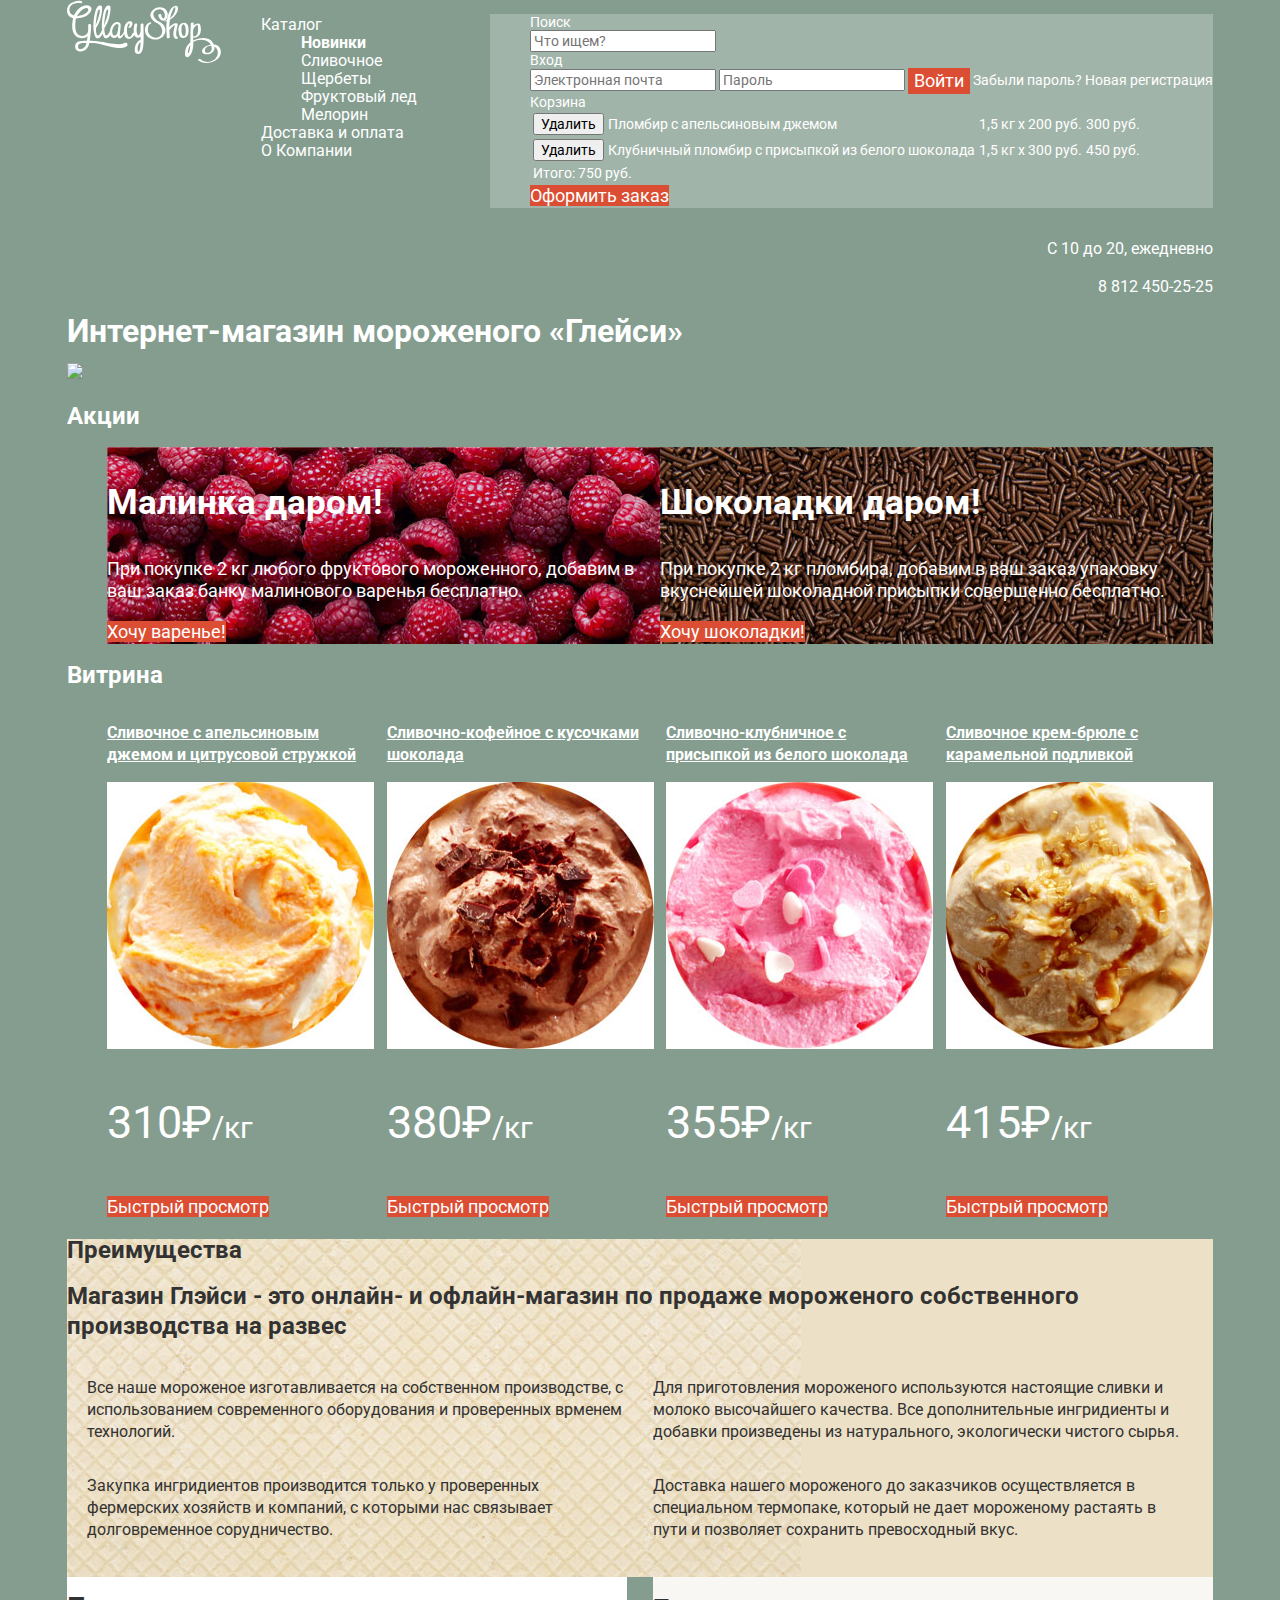
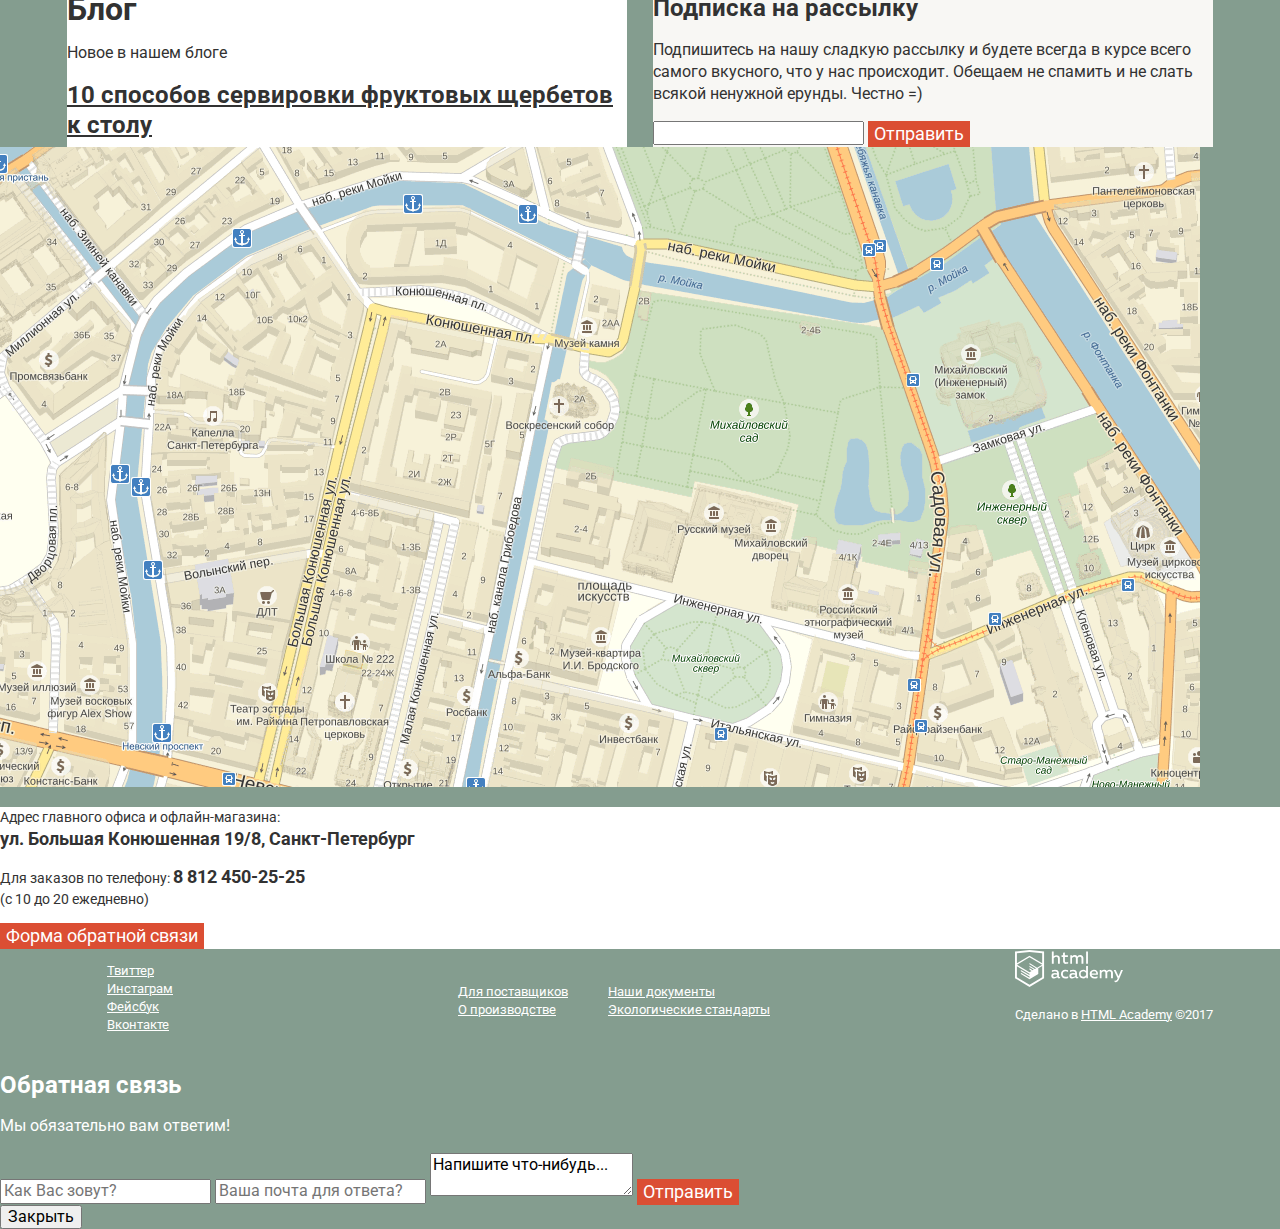
==== commit 1b31cd99: "Начало сеток" ====
--- a/index.html
+++ b/index.html
@@ -16,7 +16,7 @@
 
       <ul class="site-navigation">
         <li>
-            <a href="catalog.html">Каталог</a>
+            <a href="#">Каталог</a>
             <ul class="sub-menu">
               <li><a href="#"><b>Новинки</b></a></li>
               <li><a href="creamy.html">Сливочное</a></li>
@@ -75,12 +75,12 @@
           <a href="#" class="btn">Оформить заказ</a>
         </li>
       </ul>
-        
-      <div class="header-contacts">
-        <p>С 10 до 20, ежедневно</p>
-        <p class="number-phone">8 812 450-25-25</p>
-      </div>
     </nav>
+    
+    <div class="header-contacts">
+      <p>С 10 до 20, ежедневно</p>
+      <p class="number-phone">8 812 450-25-25</p>
+    </div>
   </header>
 
   <main class="container">
@@ -160,14 +160,15 @@
         
       <b>Магазин Глэйси - это онлайн- и офлайн-магазин по продаже мороженого собственного производства на развес</b>
       <!-- это может быть "льдом"? -->
-        
-      <p class="features-icecream">Все наше мороженое изготавливается на собственном производстве, с использованием современного оборудования и проверенных врменем технологий.</p>
-        
-      <p class="features-leaf">Для приготовления мороженого используются настоящие сливки и молоко высочайшего качества. Все дополнительные ингридиенты и добавки произведены из натурального, экологически чистого сырья.</p>
-        
-      <p class="features-cow">Закупка ингридиентов производится только у проверенных фермерских хозяйств и компаний, с которыми нас связывает долговременное сорудничество.</p>
-        
-      <p class="features-temp">Доставка нашего мороженого до заказчиков осуществляется в специальном термопаке, который не дает мороженому растаять в пути и позволяет сохранить превосходный вкус.</p>
+      <div class="features-container">
+        <p class="features-icecream">Все наше мороженое изготавливается на собственном производстве, с использованием современного оборудования и проверенных врменем технологий.</p>
+
+        <p class="features-leaf">Для приготовления мороженого используются настоящие сливки и молоко высочайшего качества. Все дополнительные ингридиенты и добавки произведены из натурального, экологически чистого сырья.</p>
+
+        <p class="features-cow">Закупка ингридиентов производится только у проверенных фермерских хозяйств и компаний, с которыми нас связывает долговременное сорудничество.</p>
+
+        <p class="features-temp">Доставка нашего мороженого до заказчиков осуществляется в специальном термопаке, который не дает мороженому растаять в пути и позволяет сохранить превосходный вкус.</p>
+      </div>
     </section>
     
     <div class="blog-mailing-container">
--- a/css/style.css
+++ b/css/style.css
@@ -2,7 +2,7 @@
   margin: 0;
   padding: 0;
   
-  font-family: 'Roboto', sans-serif;
+  font-family: "Roboto", "Arial", sans-serif;
   font-size: 16px;
   line-height: 22px;
   font-weight: 400;
@@ -15,7 +15,6 @@
 a {
   text-decoration: none;
 }
-
 
 .btn {
   font-size: 18px;
@@ -38,6 +37,14 @@
   
 }
 
+.main-header {
+  width: 1146px;
+  margin: 0 auto;
+}
+
+.main-navigation {
+  display: flex;
+}
 
 .site-navigation {
   font-size: 16px;
@@ -53,6 +60,12 @@
   color: #ffffff;
   
   background-color: #a1b4a9;
+  
+  margin-left: auto;
+}
+
+.header-contacts {
+  text-align: right;
 }
 
 .site-navigation,
@@ -75,7 +88,10 @@
   background-color: #ffffff;
 }
 
-
+.container {
+  width: 1146px;
+  margin: 0 auto;
+}
 .banner h3 {
   font-size: 35px;
   line-height: 41px;
@@ -84,6 +100,15 @@
 
 .banner-list {
   list-style: none;
+  
+  display: flex;
+  justify-content: flex-start;
+}
+
+.banner-item,
+.blog-news,
+.mailing {
+  width: 560px;
 }
 
 .banner-item-left {
@@ -120,6 +145,17 @@
   color: #ffbc9e;
 }
 
+.catalog-list {
+  display: flex;
+  justify-content: space-between;
+  flex-wrap: wrap;
+}
+
+.product {
+  list-style: none;
+  width: 267px;
+}
+
 .catalog h3 {
   font-size: 16px;
   line-height: 22px;
@@ -153,6 +189,23 @@
   font-size: 24px;
   line-height: 30px;
   color: #323232;
+}
+
+.features-container {
+  display: flex;
+  padding: 20px;
+  justify-content: space-between;
+  flex-wrap: wrap;
+}
+
+.features-container p {
+  width: 540px;
+}
+
+.blog-mailing-container {
+  display: flex;
+  flex-wrap: wrap;
+  justify-content: space-between;
 }
 
 .blog-news {
@@ -209,6 +262,13 @@
   font-size: 13px;
   line-height: 18px;
   color: #ffffff;
+  
+  width: 1146px;
+  height: 105px;
+  margin: 0 auto;
+  
+  display: flex;
+  justify-content: space-between;
 }
 
 .main-footer a{
@@ -216,6 +276,12 @@
   line-height: 18px;
   color: #ffffff;
   text-decoration: underline;
+}
+
+.footer-about-us {
+  margin: auto;
+  display: flex;
+  justify-content: space-between;
 }
 
 .social-list,
@@ -247,9 +313,23 @@
   list-style: none;
   font-size: 14px;
   line-height: 16px;
+}
+
+.breadcrumbs a{
   color: #ffffff;
   text-decoration: underline;
 }
+
+.breadcrumbs a:hover,
+.breadcrumbs a:focus,
+.breadcrumbs a:active {
+  color: #ffbc9e;
+}
+
+.breadcrumbs-current {
+  text-decoration: none;
+}
+
 
 .pagination-list {
   list-style: none;
